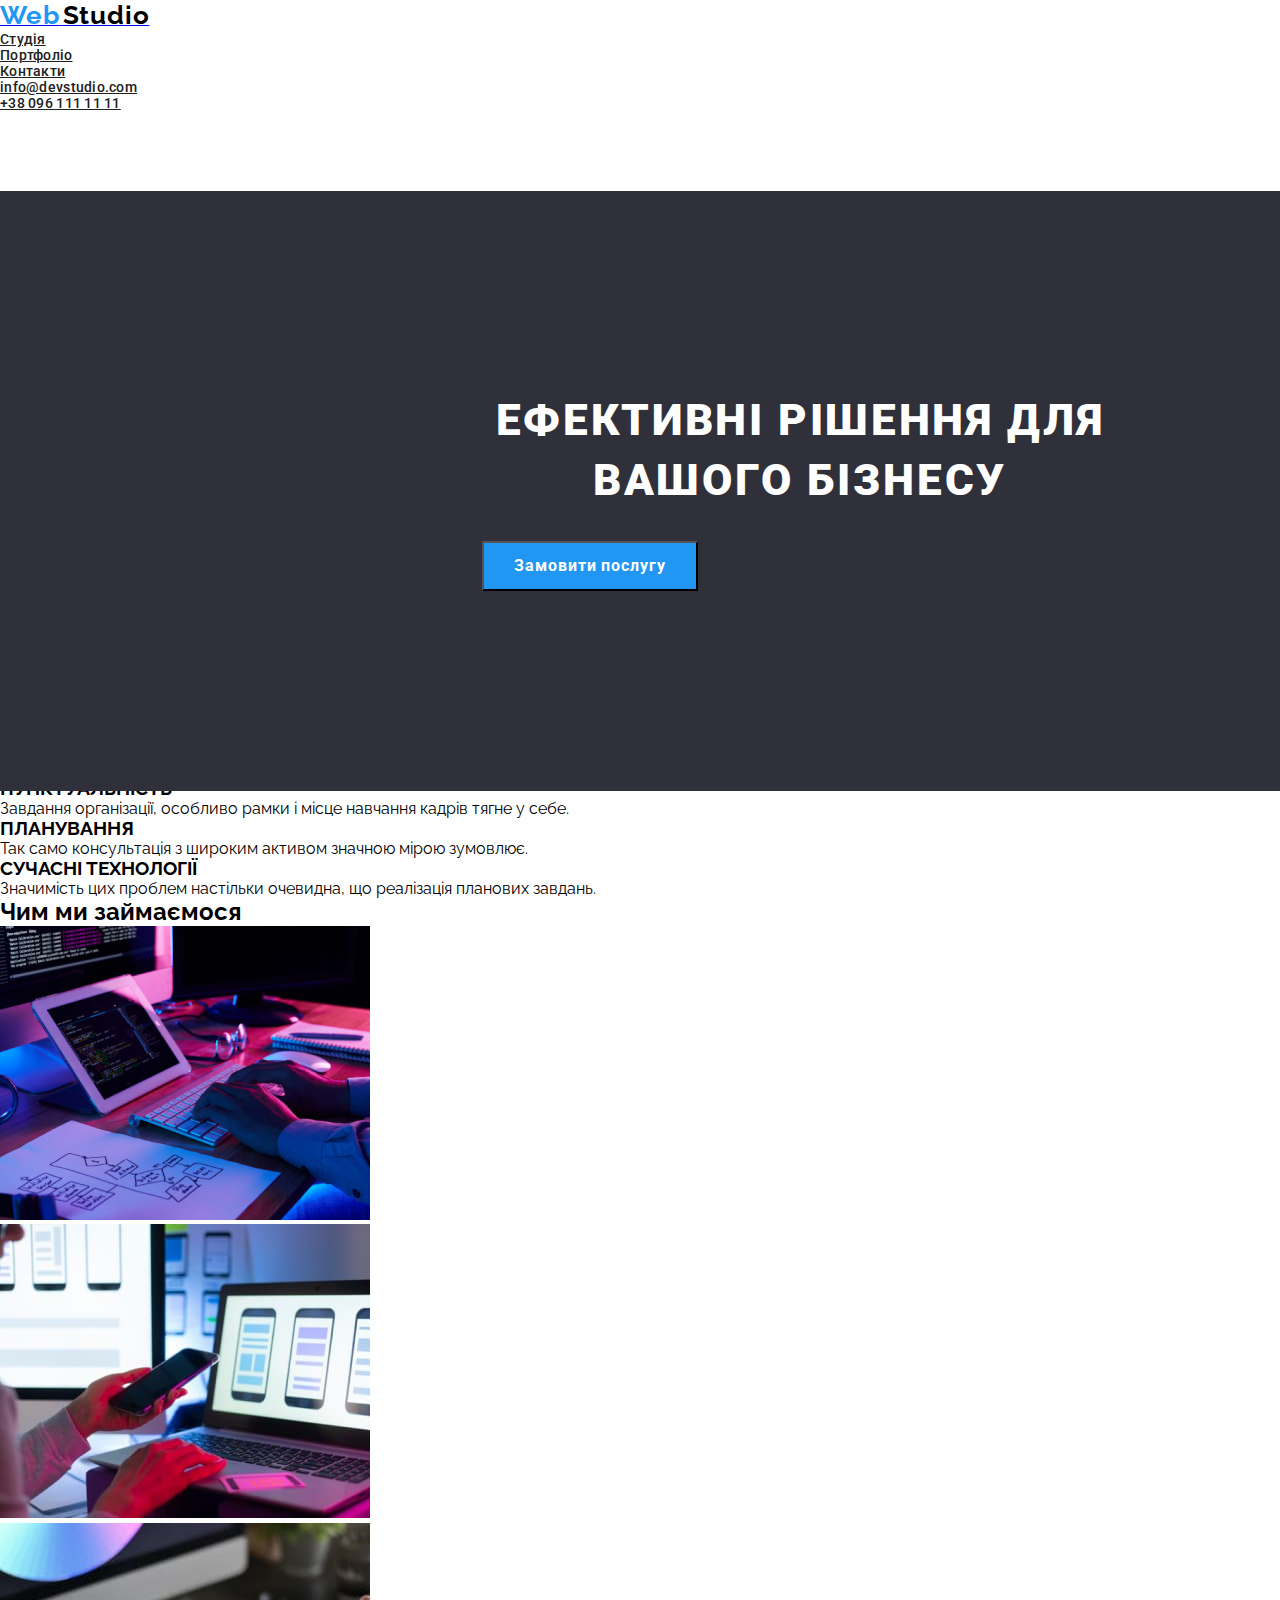
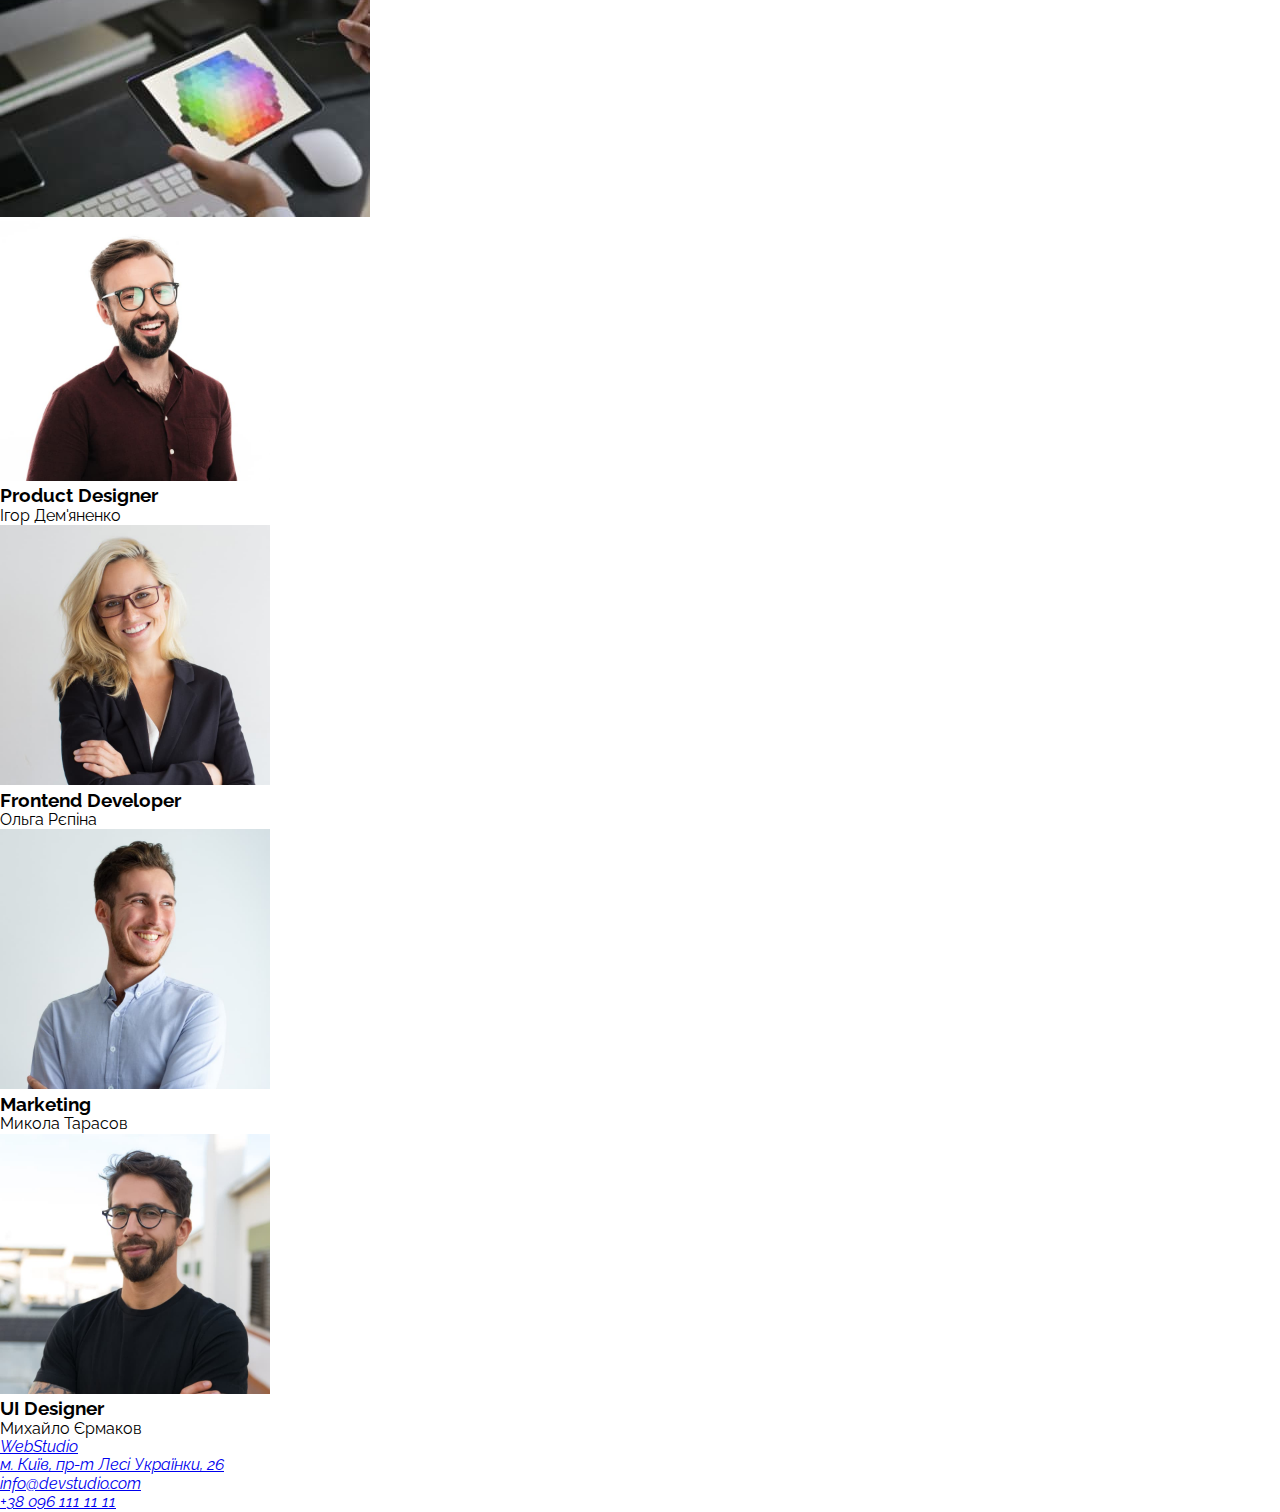
==== index.html @ ad31451d "Start" ====
<!DOCTYPE html>
<html lang="uk">
  <head>
    <meta charset="UTF-8" />
    <meta http-equiv="X-UA-Compatible" content="IE=ge" />
    <meta name="viewport" content="width=device-width, initial-scale=1.0" />
    <title>WebStudio</title>
    <link
      rel="stylesheet"
      href="https://cdnjs.cloudflare.com/ajax/libs/modern-normalize/1.1.0/modern-normalize.min.css"
    />
    <link rel="preconnect" href="https://fonts.googleapis.com" />
    <link rel="preconnect" href="https://fonts.gstatic.com" crossorigin />
    <link
      href="https://fonts.googleapis.com/css2?family=Raleway:wght@700&family=Roboto:wght@400;500;700;900&display=swap"
      rel="stylesheet"
    />
    <link rel="stylesheet" href="./css/styles.css" />
  </head>

  <body>
    <header>
      <p class="visually-hidden">Головна/p></p>
      <nav class="nav-links">
        <ul>
          <li>
            <a lang="en" class="logo" href="./index.html">
              <span class="logo-web">Web</span>
              <span class="logo-studio">Studio</span>
            </a>
          </li>
          <li><a href="./index.html" class="nav-links">Студія</a></li>
          <li><a href="./portfolio.html" class="nav-links">Портфоліо</a></li>
          <li><a href="#" class="nav-links">Контакти</a></li>
          <li>
            <a href="mailto:info@devstudio.com" class="nav-links">
              info@devstudio.com</a
            >
          </li>
          <li>
            <a href="tel:+380961111111" class="nav-links">+38 096 111 11 11</a>
          </li>
        </ul>
      </nav>
    </header>
    <main>
      <section class="section-main">
        <h1 class="hero-title">Ефективні рішення для вашого бізнесу</h1>
        <p>
          <button type="button" class="primery-button">Замовити послугу</button>
        </p>
      </section>
      <section class="section-advantages">
        <ul>
          <li>
            <h2 class=".visually-hidden">Наші переваги</h2>
            <h3>УВАГА ДО ДЕТАЛЕЙ</h3>
            <p>
              Ідейні міркування, і навіть початок повсякденної роботи з
              формування позиції.
            </p>
          </li>
          <li>
            <h3>ПУНКТУАЛЬНІСТЬ</h3>
            <p>
              Завдання організації, особливо рамки і місце навчання кадрів тягне
              у себе.
            </p>
          </li>
          <li>
            <h3>ПЛАНУВАННЯ</h3>
            <p>
              Так само консультація з широким активом значною мірою зумовлює.
            </p>
          </li>
          <li>
            <h3>СУЧАСНІ ТЕХНОЛОГІЇ</h3>
            <p>
              Значимість цих проблем настільки очевидна, що реалізація планових
              завдань.
            </p>
          </li>
        </ul>
      </section>
      <section>
        <h2>Чим ми займаємося</h2>
        <ul>
          <li>
            <img
              src="./images/img-1.jpg"
              alt="зображення робочого місця 1"
              width="370"
            />
          </li>
          <li>
            <img
              src="./images/img-2.jpg"
              alt="зображення робочого місця 2"
              width="370"
            />
          </li>
          <li>
            <img
              src="./images/img-3.jpg"
              alt="зображення робочого місця 3"
              width="370"
            />
          </li>
        </ul>
      </section>
      <section>
        <ul>
          <li>
            <img
              src="./images/team-1.jpg"
              alt="фото Ігор Дем'яненко, Product Designer"
              width="270"
            />
            <h3>Product Designer</h3>
            <p>Ігор Дем'яненко</p>
          </li>
          <li>
            <img
              src="./images/team-2.jpg"
              alt="фото Ольга Рєпіна, Frontend Developer"
              width="270"
            />
            <h3>Frontend Developer</h3>
            <p>Ольга Рєпіна</p>
          </li>
          <li>
            <img
              src="./images/team-3.jpg"
              alt="фото Микола Тарасов, Marketing"
              width="270"
            />
            <h3>Marketing</h3>
            <p>Микола Тарасов</p>
          </li>
          <li>
            <img
              src="./images/team-4.jpg"
              alt="фото Михайло Єрмаков, UI Designer"
              width="270"
            />
            <h3>UI Designer</h3>
            <p>Михайло Єрмаков</p>
          </li>
        </ul>
      </section>
    </main>
    <footer>
      <address>
        <p>
          <a lang="en" class="logo" href="./index.html"
            ><span class="logo-accent">Web</span
            ><span class="logo-accent-second">Studio</span>
          </a>
        </p>
        <ul>
          <li>
            <a
              href="https://goo.gl/maps/CPtrU1FHBa2aNyZL9"
              target="_blank"
              rel="noopener noreferrer nofollow"
              >м. Київ, пр-т Лесі Українки, 26</a
            >
          </li>
          <li><a href="mailto:info@devstudio.com">info@devstudio.com</a></li>
          <li><a href="tel:+380961111111">+38 096 111 11 11</a></li>
        </ul>
      </address>
    </footer>
  </body>
</html>
---- css/styles.css ----
:root {
    --color-primery: #4f4f4f;
    --color-backgroun: #f5f5f5;
    --color-primary-white: #ffffff;
    --color-section-background: #2f303a;
}
* {
    margin: 0;
    padding: 0;
    box-sizing: border-box;
}

body {
    color: var(--color-primery)
    background-color: #f5f5f5;
    font-family: 'Roboto', sans-serif;
    font-family: 'Raleway', sans-serif;
    
}

.visually-hidden {
    position: absolute;
    white-space: nowrap;
    width: 1px;
    height: 1px;
    overflow: hidden;
    border: 0;
    padding: 0;
    clip: rect(0 0 0 0);
    clip-path: inset(50%);
    margin: -1px;
}

.nav-links {
    font-family: 'Roboto';
    font-style: normal;
    font-weight: 500;
    font-size: 14px;
    line-height: 1.1428;
    letter-spacing: 0.02em;
    color: #212121;
}

.nav-links:hover {
    color: #2196F3;
}

.logo-web {
    font-family: 'Raleway';
    font-style: normal;
    font-weight: 700;
    font-size: 26px;
    line-height: 1.19;   
    letter-spacing: 0.03em; 
    color: #2196F3;
}

.logo-studio {
    font-family: 'Raleway';
    font-style: normal;
    font-weight: 700;
    font-size: 26px;
    line-height: 1.1923;
    letter-spacing: 0.03em;
    color: #000000;
}

.hero-title {
    display: flexbox;
    Width: 696px;
    Height: 120px;
    Top: 280px;
    Left: 452px;
    font-family: 'Roboto';
    font-style: normal;
    font-weight: 900;
    font-size: 44px;
    line-height: 1.36;
    text-align: center;
    letter-spacing: 0.06em;
    text-transform: uppercase;
    color: var(--color-primary-white);
}

.section-main {
    
    position: relative;
    width: 1600px;
    height: 600px;
    left: 0px;
    top: 80px;
    padding: 200px 452px 280px;
    line-height: 1.36;
    background: #2F303A;
}

.primery-button {
    font-family: 'Roboto';
    font-style: normal;
    color: var(--color-primary-white);
    Width: 216px;
    Height: 50px;
    Top: 430px;
    margin: 30px;
    font-weight: 700;
    font-size: 16px;
    line-height: 1.875;
    cursor: pointer;
    align-items: normal;
    text-align: center;
    letter-spacing: 0.06em;
    background-color: #2196f3;
}
.primery-button:hover {
    color: #f5f5f5;
    background-color: var(--color-primary-white);
    border: 2px solid red;
}
primery-button:focus {
    color: #f5f5f5;
    background-color: var(--color-primary-white);
    border: 2px solid red;


.section-advantages {
    /*position: relative;
    width: 1600px;
    height: 246px;
    background-color: var(--color-primary-white);*/

}

/*.hero-button {
    background-color: var(--accent-color);
    color: var(--primary-white-color);

    font-style: inherit;
    font-weight: 700;
    font-size: 16px;
    line-height: 30px;

    cursor: pointer;*/
}
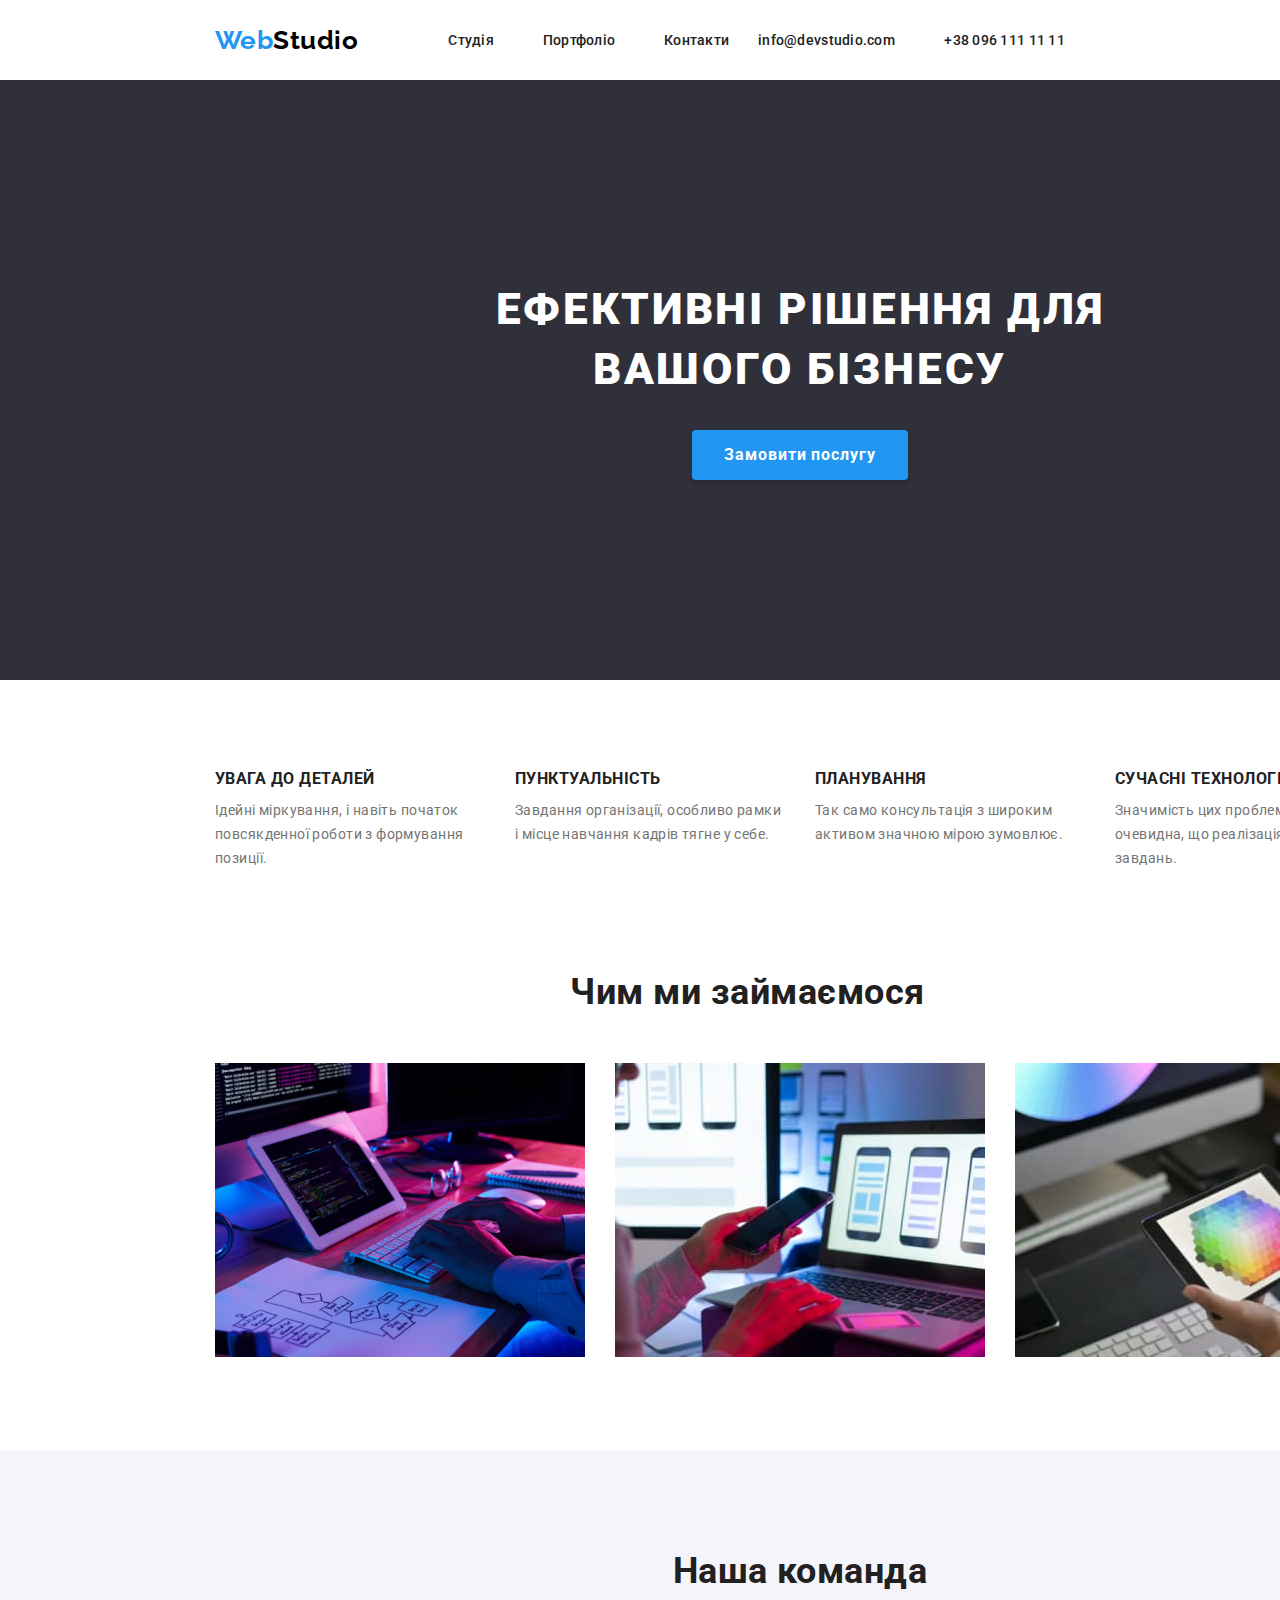
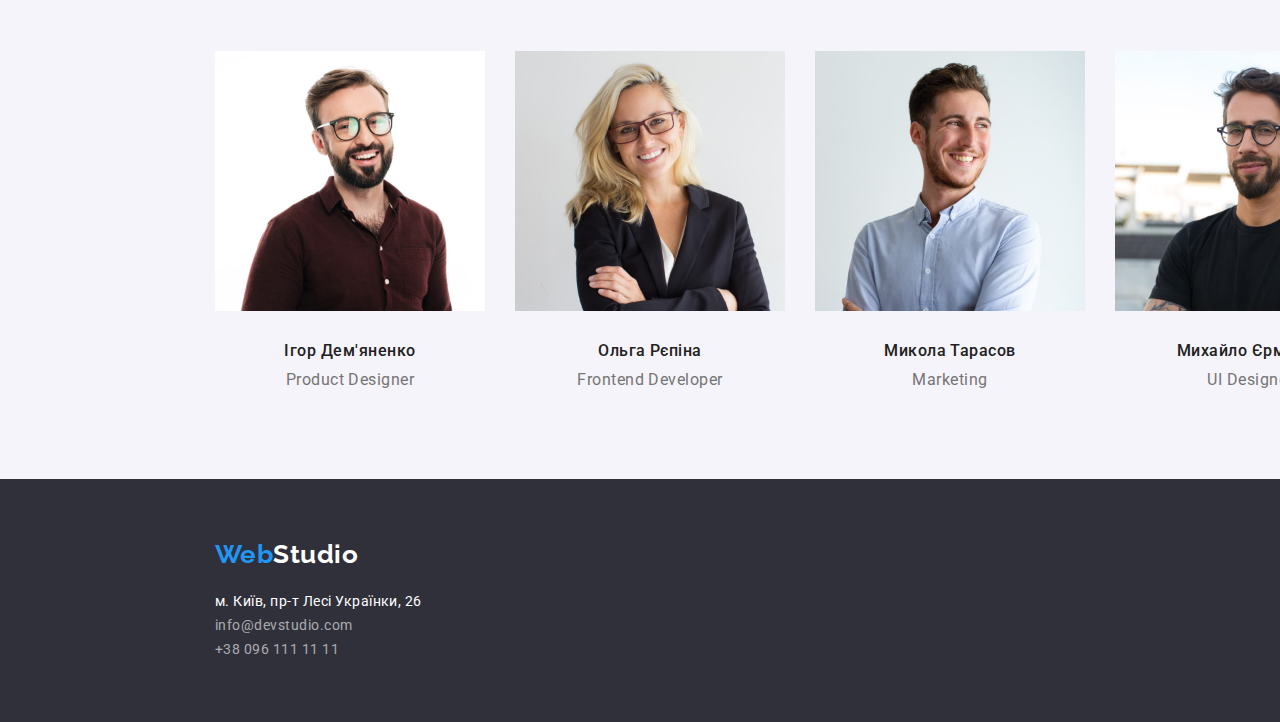
==== commit 90e610d8: "HW320Oct22" ====
--- a/index.html
+++ b/index.html
@@ -4,7 +4,7 @@
     <meta charset="UTF-8" />
     <meta http-equiv="X-UA-Compatible" content="IE=ge" />
     <meta name="viewport" content="width=device-width, initial-scale=1.0" />
-    <title>WebStudio</title>
+    <title>WebStudio-HW3</title>
     <link
       rel="stylesheet"
       href="https://cdnjs.cloudflare.com/ajax/libs/modern-normalize/1.1.0/modern-normalize.min.css"
@@ -19,72 +19,71 @@
   </head>
 
   <body>
-    <header>
+    <header class="header-container">
       <p class="visually-hidden">Головна/p></p>
-      <nav class="nav-links">
-        <ul>
-          <li>
-            <a lang="en" class="logo" href="./index.html">
-              <span class="logo-web">Web</span>
-              <span class="logo-studio">Studio</span>
-            </a>
-          </li>
-          <li><a href="./index.html" class="nav-links">Студія</a></li>
-          <li><a href="./portfolio.html" class="nav-links">Портфоліо</a></li>
-          <li><a href="#" class="nav-links">Контакти</a></li>
-          <li>
-            <a href="mailto:info@devstudio.com" class="nav-links">
-              info@devstudio.com</a
-            >
-          </li>
-          <li>
-            <a href="tel:+380961111111" class="nav-links">+38 096 111 11 11</a>
-          </li>
+      <nav class="nav">
+        <a lang="en" class="logo" href="./index.html"
+          >Web<span class="logo-studio">Studio</span></a
+        >
+        <ul class="nav-item-element">
+          <li><a  class="nav-item" href="./index.html">Студія</a></li>
+          <li><a class="nav-item" href="./portfolio.html">Портфоліо</a></li>
+          <li><a class="nav-item" href="#">Контакти</a></li>
         </ul>
       </nav>
+      <ul class="nav-item-second">
+        <li>
+          <a class="nav-item" href="mailto:info@devstudio.com">
+            info@devstudio.com</a
+          >
+        </li>
+        <li>
+          <a class="nav-item" href="tel:+380961111111">+38 096 111 11 11</a>
+        </li>
+      </ul>
     </header>
     <main>
-      <section class="section-main">
+      <section class="section-hero">
         <h1 class="hero-title">Ефективні рішення для вашого бізнесу</h1>
         <p>
           <button type="button" class="primery-button">Замовити послугу</button>
         </p>
       </section>
       <section class="section-advantages">
-        <ul>
-          <li>
-            <h2 class=".visually-hidden">Наші переваги</h2>
-            <h3>УВАГА ДО ДЕТАЛЕЙ</h3>
-            <p>
+        <h2 class="visually-hidden">Наші переваги</h2>
+        <ul class="advantages-list">
+          <li class="advantages-titles">
+            <h3 class="advantages-titles">Увага до деталей</h3>
+            <p class="advantages-text">
               Ідейні міркування, і навіть початок повсякденної роботи з
               формування позиції.
             </p>
           </li>
-          <li>
-            <h3>ПУНКТУАЛЬНІСТЬ</h3>
-            <p>
+          <li class="advantages-titles">
+            <h3 class="advantages-titles">Пунктуальність</h3>
+            <p class="advantages-text">
               Завдання організації, особливо рамки і місце навчання кадрів тягне
               у себе.
             </p>
           </li>
-          <li>
-            <h3>ПЛАНУВАННЯ</h3>
-            <p>
+          <li class="advantages-titles">
+            <h3 class="advantages-titles">Планування</h3>
+            <p class="advantages-text">
               Так само консультація з широким активом значною мірою зумовлює.
             </p>
           </li>
-          <li>
-            <h3>СУЧАСНІ ТЕХНОЛОГІЇ</h3>
-            <p>
+          <li class="advantages-titles">
+            <h3 class="advantages-titles">Сучасні технології</h3>
+            <p class="advantages-text">
               Значимість цих проблем настільки очевидна, що реалізація планових
               завдань.
             </p>
           </li>
         </ul>
       </section>
-      <section>
-        <h2>Чим ми займаємося</h2>
-        <ul>
+      <section class="our-tasks">
+        <h2 class="tasks-title">Чим ми займаємося</h2>
+        <ul class="task-images">
           <li>
             <img
               src="./images/img-1.jpg"
@@ -108,68 +107,74 @@
           </li>
         </ul>
       </section>
-      <section>
-        <ul>
-          <li>
+      <section class="team">
+        <h2 class="our-team">Наша команда</h2>
+        <ul class="team-list">
+          <li class="team-item">
             <img
               src="./images/team-1.jpg"
               alt="фото Ігор Дем'яненко, Product Designer"
               width="270"
             />
-            <h3>Product Designer</h3>
-            <p>Ігор Дем'яненко</p>
+            <h3 class="team-member">Ігор Дем'яненко</h3>
+            <h2 class="team-position">Product Designer</h2>
           </li>
-          <li>
+          <li class="team-item">
             <img
               src="./images/team-2.jpg"
               alt="фото Ольга Рєпіна, Frontend Developer"
               width="270"
             />
-            <h3>Frontend Developer</h3>
-            <p>Ольга Рєпіна</p>
+            <h3 class="team-member">Ольга Рєпіна</h3>
+            <h2 class="team-position">Frontend Developer</h2>
           </li>
-          <li>
+          <li class="team-item">
             <img
               src="./images/team-3.jpg"
               alt="фото Микола Тарасов, Marketing"
               width="270"
             />
-            <h3>Marketing</h3>
-            <p>Микола Тарасов</p>
+            <h3 class="team-member">Микола Тарасов</h3>
+            <h2 class="team-position">Marketing</h2>
           </li>
-          <li>
+          <li class="team-item">
             <img
               src="./images/team-4.jpg"
               alt="фото Михайло Єрмаков, UI Designer"
               width="270"
             />
-            <h3>UI Designer</h3>
-            <p>Михайло Єрмаков</p>
+            <h3 class="team-member">Михайло Єрмаков</h3>
+            <h2 class="team-position">UI Designer</h3>
           </li>
         </ul>
       </section>
     </main>
-    <footer>
-      <address>
-        <p>
-          <a lang="en" class="logo" href="./index.html"
-            ><span class="logo-accent">Web</span
-            ><span class="logo-accent-second">Studio</span>
-          </a>
-        </p>
-        <ul>
-          <li>
-            <a
+    <footer class="footer">
+      <div class="section-footer">
+          <a class="logo" lang="en" href="./index.html"
+            >Web<span class="logo-studio-footer">Studio</span></a
+          >
+        <address class="address">
+          <ul>
+            <li>
+              <a
+              class="mail-address"
               href="https://goo.gl/maps/CPtrU1FHBa2aNyZL9"
               target="_blank"
               rel="noopener noreferrer nofollow"
-              >м. Київ, пр-т Лесі Українки, 26</a
-            >
-          </li>
-          <li><a href="mailto:info@devstudio.com">info@devstudio.com</a></li>
-          <li><a href="tel:+380961111111">+38 096 111 11 11</a></li>
-        </ul>
-      </address>
+              >м. Київ, пр-т Лесі Українки, 26</a>
+            </li>
+           <li>
+              <a class="address-email" href="mailto:info@devstudio.com"
+              >info@devstudio.com</a>
+            </li>
+            <li>
+              <a class="address-email" href="tel:+380961111111"
+              >+38 096 111 11 11</a>
+            </li>
+          </ul>
+        </address>
+      </div>
     </footer>
   </body>
 </html>
--- a/css/styles.css
+++ b/css/styles.css
@@ -1,143 +1,410 @@
 :root {
-    --color-primery: #4f4f4f;
-    --color-backgroun: #f5f5f5;
-    --color-primary-white: #ffffff;
-    --color-section-background: #2f303a;
+  --color-primary: #4f4f4f;
+  --color-background: #f5f5f5;
+  --color-primary-white: #ffffff;
+  --color-primary-black: #000;
+  --color-section-background: #2f303a;
+  --color-blue: #2196f3;
+  --color-secondary-button: #212121;
+  --color-advantages-text: #757575;
+  --color-secondary-background: #f5f4fa;
 }
 * {
-    margin: 0;
-    padding: 0;
-    box-sizing: border-box;
+  margin: 0px;
+  padding: 0px;
+  box-sizing: border-box;
 }
 
 body {
-    color: var(--color-primery)
-    background-color: #f5f5f5;
-    font-family: 'Roboto', sans-serif;
-    font-family: 'Raleway', sans-serif;
-    
+  font-family: 'Roboto', sans-serif;
+  color: var(--color-primary);
+  letter-spacing: 0.03em;
+}
+
+a {
+  text-decoration: none;
+  color: inherit;
+}
+
+ul {
+  list-style: none;
+}
+
+button {
+  cursor: pointer;
+  font-family: inherit;
+}
+
+/*header*/
+
+.header-container {
+  display: flex;
+  justify-content: space-between;
+  align-items: center;
+  max-width: 1600px;
+  height: 80px;
+  padding: 32px 0px;
 }
 
 .visually-hidden {
-    position: absolute;
-    white-space: nowrap;
-    width: 1px;
-    height: 1px;
-    overflow: hidden;
-    border: 0;
-    padding: 0;
-    clip: rect(0 0 0 0);
-    clip-path: inset(50%);
-    margin: -1px;
-}
-
-.nav-links {
-    font-family: 'Roboto';
-    font-style: normal;
-    font-weight: 500;
-    font-size: 14px;
-    line-height: 1.1428;
-    letter-spacing: 0.02em;
-    color: #212121;
-}
-
-.nav-links:hover {
-    color: #2196F3;
-}
-
-.logo-web {
-    font-family: 'Raleway';
-    font-style: normal;
-    font-weight: 700;
-    font-size: 26px;
-    line-height: 1.19;   
-    letter-spacing: 0.03em; 
-    color: #2196F3;
+  position: absolute;
+  white-space: nowrap;
+  width: 1px;
+  height: 1px;
+  overflow: hidden;
+  border: 0;
+  padding: 0;
+  clip: rect(0 0 0 0);
+  clip-path: inset(50%);
+  margin: -1px;
+}
+
+.nav {
+  display: flex;
+  justify-content: center;
+  align-items: center;
+  margin-left: 215px;
+}
+
+.nav-item {
+  display: flexbox;
+  justify-content: center;
+  font-weight: 500;
+  font-size: 14px;
+  text-decoration: none;
+  line-height: 1.1428;
+  letter-spacing: 0.02em;
+  color: var(--color-secondary-button);
+  cursor: pointer;
+}
+
+.nav-item:hover,
+.nav-item:focus {
+  color: var(--color-blue);
+}
+
+.nav-item-element {
+  display: flex;
+  width: 281px;
+  justify-content: space-between;
+  align-items: center;
+  padding: 24px 0px;
+  margin-left: 90px;
+}
+
+.nav-item-second {
+  display: flex;
+  width: 307px;
+  justify-content: space-between;
+  align-items: center;
+  padding: 32px 0px;
+  margin-right: 215px;
+}
+
+.logo {
+  font-family: 'Raleway', sans-serif;
+  font-weight: 700;
+  font-size: 26px;
+  line-height: 1.1923;
+  color: var(--color-blue);
+  text-decoration: none;
 }
 
 .logo-studio {
-    font-family: 'Raleway';
-    font-style: normal;
-    font-weight: 700;
-    font-size: 26px;
-    line-height: 1.1923;
-    letter-spacing: 0.03em;
-    color: #000000;
+  color: var(--color-primary-black);
+}
+
+/*main*/
+
+.section-hero {
+  display: flex;
+  justify-content: center;
+  align-items: center;
+  width: 1600px;
+  height: 600px;
+  flex-direction: column;
+  margin-bottom: 90px;
+  line-height: 1.36;
+  background-color: var(--color-section-background);
 }
 
 .hero-title {
-    display: flexbox;
-    Width: 696px;
-    Height: 120px;
-    Top: 280px;
-    Left: 452px;
-    font-family: 'Roboto';
-    font-style: normal;
-    font-weight: 900;
-    font-size: 44px;
-    line-height: 1.36;
-    text-align: center;
-    letter-spacing: 0.06em;
-    text-transform: uppercase;
-    color: var(--color-primary-white);
-}
-
-.section-main {
-    
-    position: relative;
-    width: 1600px;
-    height: 600px;
-    left: 0px;
-    top: 80px;
-    padding: 200px 452px 280px;
-    line-height: 1.36;
-    background: #2F303A;
+  width: 696px;
+  margin-bottom: 30px;
+  font-weight: 900;
+  font-size: 44px;
+  line-height: 1.36;
+  text-align: center;
+  letter-spacing: 0.06em;
+  text-transform: uppercase;
+  color: var(--color-primary-white);
 }
 
 .primery-button {
-    font-family: 'Roboto';
-    font-style: normal;
-    color: var(--color-primary-white);
-    Width: 216px;
-    Height: 50px;
-    Top: 430px;
-    margin: 30px;
-    font-weight: 700;
-    font-size: 16px;
-    line-height: 1.875;
-    cursor: pointer;
-    align-items: normal;
-    text-align: center;
-    letter-spacing: 0.06em;
-    background-color: #2196f3;
-}
-.primery-button:hover {
-    color: #f5f5f5;
-    background-color: var(--color-primary-white);
-    border: 2px solid red;
-}
-primery-button:focus {
-    color: #f5f5f5;
-    background-color: var(--color-primary-white);
-    border: 2px solid red;
-
+  padding: 10px 32px;
+  font-weight: 700;
+  font-size: 16px;
+  line-height: 1.875;
+  align-items: normal;
+  text-align: center;
+  letter-spacing: 0.06em;
+  color: var(--color-primary-white);
+  background-color: var(--color-blue);
+  border: none;
+  box-shadow: 0px 4px 4px rgba(0, 0, 0, 0.15);
+  border-radius: 4px;
+}
+.primery-button:hover,
+.primery-button:focus {
+  color: var(--color-primary-white);
+  background-color: #188ce8;
+}
 
 .section-advantages {
-    /*position: relative;
-    width: 1600px;
-    height: 246px;
-    background-color: var(--color-primary-white);*/
-
-}
-
-/*.hero-button {
-    background-color: var(--accent-color);
-    color: var(--primary-white-color);
-
-    font-style: inherit;
-    font-weight: 700;
-    font-size: 16px;
-    line-height: 30px;
-
-    cursor: pointer;*/
-}+  display: flex;
+  width: 1170px;
+  justify-content: center;
+  align-items: center;
+  flex-direction: row;
+  margin-left: 215px;
+  margin-bottom: 90px;
+}
+
+.advantages-list {
+  display: flex;
+  justify-content: center;
+  width: 270px;
+  text-align: left;
+  font-weight: 700;
+  font-size: 14px;
+  line-height: 1.1428;
+  text-transform: uppercase;
+  color: var(--color-secondary-button);
+  gap: 30px;
+  margin-left: 0px;
+}
+
+.advantages-titles {
+  width: 270px;
+  margin-bottom: 10px;
+}
+
+.advantages-text {
+  text-align: left;
+  font-style: normal;
+  font-weight: 400;
+  font-size: 14px;
+  text-transform: none;
+  line-height: 1.71;
+  letter-spacing: 0.03em;
+  color: var(--color-advantages-text);
+}
+/*section "our-tasks"*/
+
+.our-tasks {
+  display: flex;
+  flex-direction: column;
+  max-width: 1170px;
+  justify-content: center;
+  margin-left: 215px;
+  margin-bottom: 90px;
+}
+.tasks-title {
+  font-weight: 700;
+  font-size: 36px;
+  line-height: 1.17;
+  text-align: center;
+  color: var(--color-secondary-button);
+  margin-bottom: 50px;
+}
+
+.task-images {
+  display: flex;
+  justify-items: center;
+  align-items: stretch;
+  gap: 30px;
+}
+
+/*section "out-team*/
+
+.team {
+  display: flex;
+  flex-direction: column;
+  justify-items: center;
+  align-items: center;
+  width: 1600px;
+  background-color: var(--color-secondary-background);
+}
+
+.our-team {
+  display: flex;
+  justify-content: center;
+  align-items: center;
+  width: 1600px;
+  font-weight: 700;
+  font-size: 36px;
+  line-height: 1.67;
+  color: var(--color-secondary-button);
+  padding: 90px 0px 50px;
+}
+
+.team-list {
+  display: flex;
+  gap: 30px;
+}
+
+.team-item {
+  display: flex;
+  flex-direction: column;
+  margin-bottom: 90px;
+}
+
+.team-position {
+  font-style: normal;
+  font-weight: 400;
+  font-size: 16px;
+  line-height: 1.1875;
+  text-align: center;
+  color: var(--color-advantages-text);
+}
+
+.team-member {
+  font-weight: 500;
+  font-size: 16px;
+  line-height: 1.1875;
+  text-align: center;
+  color: var(--color-secondary-button);
+  margin-top: 30px;
+  margin-bottom: 10px;
+}
+
+/*footer*/
+
+.footer {
+  display: flex;
+  flex-direction: column;
+  background-color: var(--color-section-background);
+  width: 1600px;
+}
+
+.section-footer {
+  margin-top: 60px;
+  margin-left: 215px;
+  margin-bottom: 60px;
+}
+
+.address {
+  margin-top: 20px;
+}
+
+.logo-studio-footer {
+  color: #ffffff;
+}
+
+.mail-address {
+  font-size: 14px;
+  font-style: normal;
+  line-height: 1.7142;
+  color: #ffffff;
+  text-decoration: none;
+  padding-bottom: 9px;
+}
+.mail-address:hover {
+  color: var(--color-blue);
+}
+
+.mail-address:focus {
+  color: var(--color-blue);
+}
+
+.address-email {
+  font-size: 14px;
+  line-height: 1.7142;
+  font-style: normal;
+  color: rgba(255, 255, 255, 0.6);
+  text-decoration: none;
+  padding-bottom: 6px;
+}
+
+.address-email:hover {
+  color: var(--color-blue);
+}
+
+.address-email:focus {
+  color: var(--color-blue);
+}
+
+/*Portfolio*/
+
+.main {
+  display: flex;
+  flex-direction: column;
+  justify-items: center;
+  align-items: center;
+  width: 1170px;
+  margin-top: 90px;
+  margin-left: 215px;
+}
+
+.buttons-row {
+  display: flex;
+  justify-items: center;
+  justify-content: space-between;
+  align-items: center;
+  width: 575px;
+  height: 38px;
+  gap: 8px;
+}
+
+.secondary-button {
+  color: var(--color-secondary-button);
+  background-color: var(--color-secondary-background);
+  font-weight: 500;
+  font-size: 16px;
+  line-height: 1.625;
+  align-items: normal;
+  text-align: center;
+  letter-spacing: 0.03em;
+  border: #000000;
+  border-radius: 4px;
+  cursor: pointer;
+  padding: 0px 22px;
+}
+.secondary-button:hover {
+  color: var(--color-primary-white);
+  background-color: var(--color-blue);
+}
+
+.portfolio {
+  display: flex;
+  flex-wrap: wrap;
+  width: 1170px;
+  gap: 30px;
+}
+
+.port-item {
+  display: flex;
+  flex-direction: column;
+  width: 370px;
+  height: 404px;
+}
+
+.portfolio-title {
+  font-weight: 400;
+  font-style: normal;
+  font-size: 16px;
+  line-height: 1.875;
+  color: var(--color-advantages-text);
+  margin-left: 24px;
+}
+
+.portfolio-text {
+  font-weight: 700;
+  font-size: 18px;
+  line-height: 36px;
+  letter-spacing: 0.06em;
+  color: var(--color-secondary-button);
+  margin-top: 20px;
+  margin-bottom: 4px;
+  margin-left: 24px;
+}
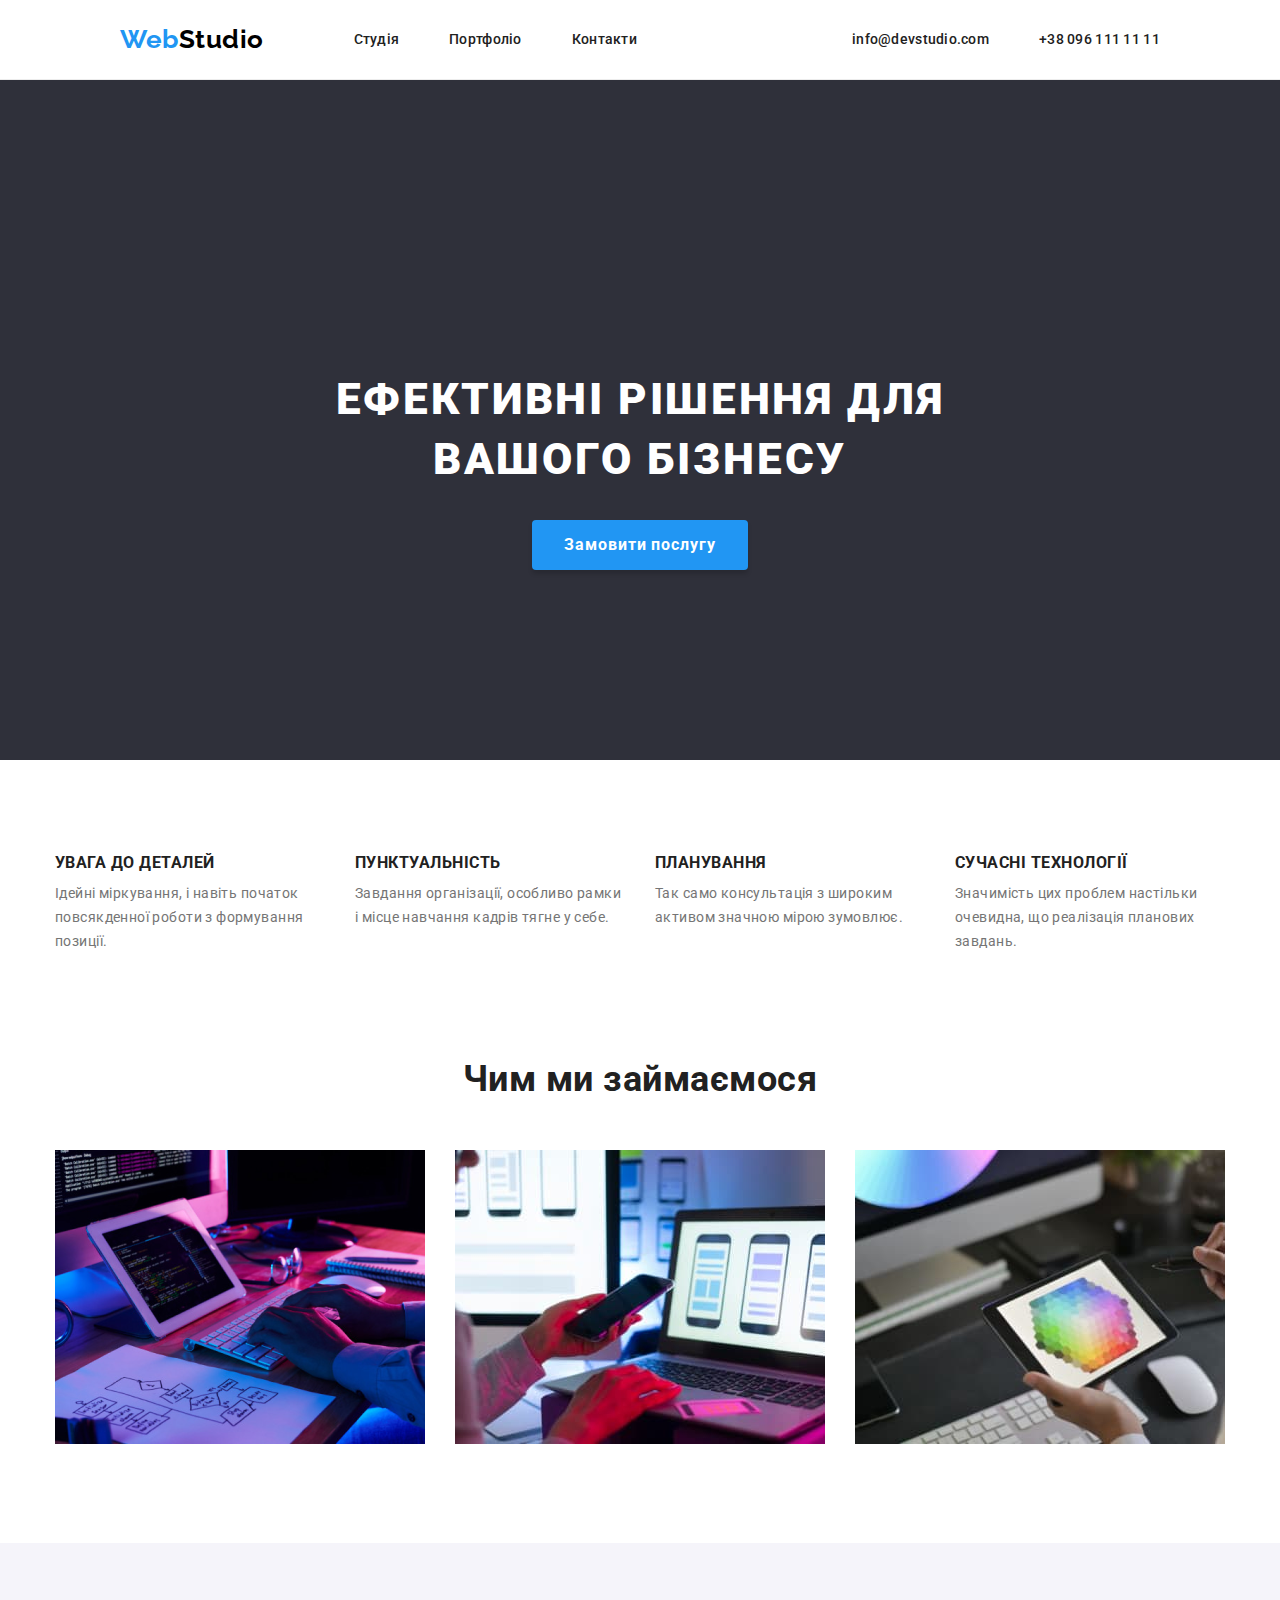
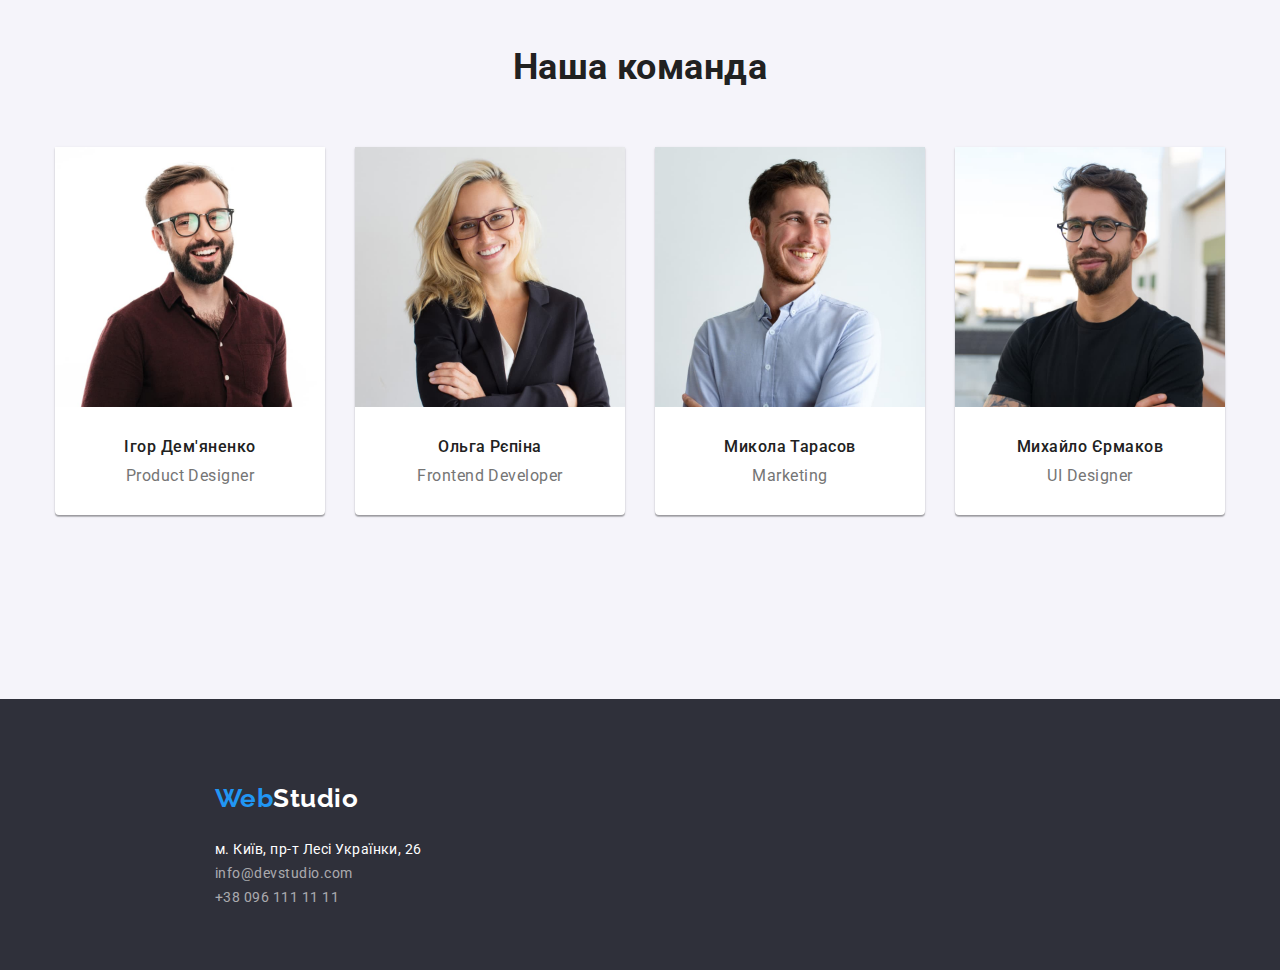
==== commit 34b191ff: "HW31" ====
--- a/index.html
+++ b/index.html
@@ -19,158 +19,173 @@
   </head>
 
   <body>
-    <header class="header-container">
-      <p class="visually-hidden">Головна/p></p>
-      <nav class="nav">
-        <a lang="en" class="logo" href="./index.html"
-          >Web<span class="logo-studio">Studio</span></a
-        >
-        <ul class="nav-item-element">
-          <li><a  class="nav-item" href="./index.html">Студія</a></li>
-          <li><a class="nav-item" href="./portfolio.html">Портфоліо</a></li>
-          <li><a class="nav-item" href="#">Контакти</a></li>
+    <header class="header">
+      <div class="container">
+        <nav class="nav">
+          <a lang="en" class="logo" href="./index.html"
+            >Web<span class="logo-studio">Studio</span></a
+          >
+          <ul class="nav-item-elements">
+            <li>
+              <a class="nav-item" href="./index.html">Студія</a>
+            </li>
+            <li><a class="nav-item" href="./portfolio.html">Портфоліо</a></li>
+            <li><a class="nav-item" href="#">Контакти</a></li>
+          </ul>
+        </nav>
+        <ul class="nav-item-second">
+          <li>
+            <a class="nav-item" href="mailto:info@devstudio.com">
+              info@devstudio.com</a
+            >
+          </li>
+          <li>
+            <a class="nav-item" href="tel:+380961111111">+38 096 111 11 11</a>
+          </li>
         </ul>
-      </nav>
-      <ul class="nav-item-second">
-        <li>
-          <a class="nav-item" href="mailto:info@devstudio.com">
-            info@devstudio.com</a
-          >
-        </li>
-        <li>
-          <a class="nav-item" href="tel:+380961111111">+38 096 111 11 11</a>
-        </li>
-      </ul>
+      </div>
     </header>
     <main>
       <section class="section-hero">
-        <h1 class="hero-title">Ефективні рішення для вашого бізнесу</h1>
-        <p>
-          <button type="button" class="primery-button">Замовити послугу</button>
-        </p>
+        <div class="container">
+          <h1 class="hero-title">Ефективні рішення для вашого бізнесу</h1>
+          <p>
+            <button type="button" class="primery-button">
+              Замовити послугу
+            </button>
+          </p>
+        </div>
+      </section>
+      <section class="our-tasks">
+        <div class="container">
+          <ul class="advantages-list">
+            <li class="advantages-titles">
+              <h3 class="advantages-titles">Увага до деталей</h3>
+              <p class="advantages-text">
+                Ідейні міркування, і навіть початок повсякденної роботи з
+                формування позиції.
+              </p>
+            </li>
+            <li class="advantages-titles">
+              <h3 class="advantages-titles">Пунктуальність</h3>
+              <p class="advantages-text">
+                Завдання організації, особливо рамки і місце навчання кадрів
+                тягне у себе.
+              </p>
+            </li>
+            <li class="advantages-titles">
+              <h3 class="advantages-titles">Планування</h3>
+              <p class="advantages-text">
+                Так само консультація з широким активом значною мірою зумовлює.
+              </p>
+            </li>
+            <li class="advantages-titles">
+              <h3 class="advantages-titles">Сучасні технології</h3>
+              <p class="advantages-text">
+                Значимість цих проблем настільки очевидна, що реалізація
+                планових завдань.
+              </p>
+            </li>
+          </ul>
+        </div>
       </section>
       <section class="section-advantages">
-        <h2 class="visually-hidden">Наші переваги</h2>
-        <ul class="advantages-list">
-          <li class="advantages-titles">
-            <h3 class="advantages-titles">Увага до деталей</h3>
-            <p class="advantages-text">
-              Ідейні міркування, і навіть початок повсякденної роботи з
-              формування позиції.
-            </p>
-          </li>
-          <li class="advantages-titles">
-            <h3 class="advantages-titles">Пунктуальність</h3>
-            <p class="advantages-text">
-              Завдання організації, особливо рамки і місце навчання кадрів тягне
-              у себе.
-            </p>
-          </li>
-          <li class="advantages-titles">
-            <h3 class="advantages-titles">Планування</h3>
-            <p class="advantages-text">
-              Так само консультація з широким активом значною мірою зумовлює.
-            </p>
-          </li>
-          <li class="advantages-titles">
-            <h3 class="advantages-titles">Сучасні технології</h3>
-            <p class="advantages-text">
-              Значимість цих проблем настільки очевидна, що реалізація планових
-              завдань.
-            </p>
-          </li>
-        </ul>
-      </section>
-      <section class="our-tasks">
-        <h2 class="tasks-title">Чим ми займаємося</h2>
-        <ul class="task-images">
-          <li>
-            <img
-              src="./images/img-1.jpg"
-              alt="зображення робочого місця 1"
-              width="370"
-            />
-          </li>
-          <li>
-            <img
-              src="./images/img-2.jpg"
-              alt="зображення робочого місця 2"
-              width="370"
-            />
-          </li>
-          <li>
-            <img
-              src="./images/img-3.jpg"
-              alt="зображення робочого місця 3"
-              width="370"
-            />
-          </li>
-        </ul>
+        <div class="container">
+          <h2 class="tasks-title">Чим ми займаємося</h2>
+          <ul class="task-images">
+            <li>
+              <img
+                src="./images/img-1.jpg"
+                alt="зображення робочого місця 1"
+                width="370"
+              />
+            </li>
+            <li>
+              <img
+                src="./images/img-2.jpg"
+                alt="зображення робочого місця 2"
+                width="370"
+              />
+            </li>
+            <li>
+              <img
+                src="./images/img-3.jpg"
+                alt="зображення робочого місця 3"
+                width="370"
+              />
+            </li>
+          </ul>
+        </div>
       </section>
       <section class="team">
-        <h2 class="our-team">Наша команда</h2>
-        <ul class="team-list">
-          <li class="team-item">
-            <img
-              src="./images/team-1.jpg"
-              alt="фото Ігор Дем'яненко, Product Designer"
-              width="270"
-            />
-            <h3 class="team-member">Ігор Дем'яненко</h3>
-            <h2 class="team-position">Product Designer</h2>
-          </li>
-          <li class="team-item">
-            <img
-              src="./images/team-2.jpg"
-              alt="фото Ольга Рєпіна, Frontend Developer"
-              width="270"
-            />
-            <h3 class="team-member">Ольга Рєпіна</h3>
-            <h2 class="team-position">Frontend Developer</h2>
-          </li>
-          <li class="team-item">
-            <img
-              src="./images/team-3.jpg"
-              alt="фото Микола Тарасов, Marketing"
-              width="270"
-            />
-            <h3 class="team-member">Микола Тарасов</h3>
-            <h2 class="team-position">Marketing</h2>
-          </li>
-          <li class="team-item">
-            <img
-              src="./images/team-4.jpg"
-              alt="фото Михайло Єрмаков, UI Designer"
-              width="270"
-            />
-            <h3 class="team-member">Михайло Єрмаков</h3>
-            <h2 class="team-position">UI Designer</h3>
-          </li>
-        </ul>
+        <div class="container">
+          <h2 class="our-team">Наша команда</h2>
+          <ul class="team-list">
+            <li class="team-item">
+              <img
+                src="./images/team-1.jpg"
+                alt="фото Ігор Дем'яненко, Product Designer"
+                width="270"
+              />
+              <h3 class="team-member">Ігор Дем'яненко</h3>
+              <p class="team-position">Product Designer</p>
+            </li>
+            <li class="team-item">
+              <img
+                src="./images/team-2.jpg"
+                alt="фото Ольга Рєпіна, Frontend Developer"
+                width="270"
+              />
+              <h3 class="team-member">Ольга Рєпіна</h3>
+              <p class="team-position">Frontend Developer</p>
+            </li>
+            <li class="team-item">
+              <img
+                src="./images/team-3.jpg"
+                alt="фото Микола Тарасов, Marketing"
+                width="270"
+              />
+              <h3 class="team-member">Микола Тарасов</h3>
+              <p class="team-position">Marketing</p>
+            </li>
+            <li class="team-item">
+              <img
+                src="./images/team-4.jpg"
+                alt="фото Михайло Єрмаков, UI Designer"
+                width="270"
+              />
+              <h3 class="team-member">Михайло Єрмаков</h3>
+              <p class="team-position">UI Designer</p>
+            </li>
+          </ul>
+        </div>
       </section>
     </main>
     <footer class="footer">
       <div class="section-footer">
-          <a class="logo" lang="en" href="./index.html"
-            >Web<span class="logo-studio-footer">Studio</span></a
-          >
-        <address class="address">
+        <a class="logo" lang="en" href="./index.html"
+          >Web<span class="logo-studio-footer">Studio</span></a
+        >
+        <address>
           <ul>
             <li>
               <a
-              class="mail-address"
-              href="https://goo.gl/maps/CPtrU1FHBa2aNyZL9"
-              target="_blank"
-              rel="noopener noreferrer nofollow"
-              >м. Київ, пр-т Лесі Українки, 26</a>
+                class="mail-address"
+                href="https://goo.gl/maps/CPtrU1FHBa2aNyZL9"
+                target="_blank"
+                rel="noopener noreferrer nofollow"
+                >м. Київ, пр-т Лесі Українки, 26</a
+              >
             </li>
-           <li>
+            <li>
               <a class="address-email" href="mailto:info@devstudio.com"
-              >info@devstudio.com</a>
+                >info@devstudio.com</a
+              >
             </li>
             <li>
               <a class="address-email" href="tel:+380961111111"
-              >+38 096 111 11 11</a>
+                >+38 096 111 11 11</a
+              >
             </li>
           </ul>
         </address>
--- a/css/styles.css
+++ b/css/styles.css
@@ -21,11 +21,6 @@
   letter-spacing: 0.03em;
 }
 
-a {
-  text-decoration: none;
-  color: inherit;
-}
-
 ul {
   list-style: none;
 }
@@ -36,14 +31,21 @@
 }
 
 /*header*/
-
-.header-container {
-  display: flex;
-  justify-content: space-between;
-  align-items: center;
-  max-width: 1600px;
-  height: 80px;
-  padding: 32px 0px;
+.header {
+  display: flex;
+  justify-content: space-around;
+  align-items: center;
+  max-width: 100%;
+  border-bottom: 1px solid #ececec;
+}
+
+.container {
+  display: flex;
+  justify-content: center;
+  align-items: center;
+  width: 1200px;
+  flex-wrap: wrap;
+  padding: 0 15px;
 }
 
 .visually-hidden {
@@ -63,42 +65,38 @@
   display: flex;
   justify-content: center;
   align-items: center;
-  margin-left: 215px;
+  padding: 0 215px 0 0;
 }
 
 .nav-item {
-  display: flexbox;
-  justify-content: center;
   font-weight: 500;
   font-size: 14px;
   text-decoration: none;
   line-height: 1.1428;
   letter-spacing: 0.02em;
   color: var(--color-secondary-button);
-  cursor: pointer;
-}
-
+  gap: 50px;
+  padding: 32px 0;
+}
+
+.nav-item:current,
 .nav-item:hover,
 .nav-item:focus {
   color: var(--color-blue);
 }
 
-.nav-item-element {
-  display: flex;
-  width: 281px;
+.nav-item-elements {
+  display: flex;
   justify-content: space-between;
   align-items: center;
-  padding: 24px 0px;
+  gap: 50px;
   margin-left: 90px;
 }
 
 .nav-item-second {
   display: flex;
-  width: 307px;
-  justify-content: space-between;
-  align-items: center;
-  padding: 32px 0px;
-  margin-right: 215px;
+  align-items: center;
+  gap: 50px;
 }
 
 .logo {
@@ -108,6 +106,8 @@
   line-height: 1.1923;
   color: var(--color-blue);
   text-decoration: none;
+  display: block;
+  padding: 24px 0px;
 }
 
 .logo-studio {
@@ -120,17 +120,15 @@
   display: flex;
   justify-content: center;
   align-items: center;
-  width: 1600px;
-  height: 600px;
-  flex-direction: column;
-  margin-bottom: 90px;
+  max-width: 100%;
+  flex-direction: column;
+  padding: 196px 455px 190px;
   line-height: 1.36;
   background-color: var(--color-section-background);
 }
 
 .hero-title {
-  width: 696px;
-  margin-bottom: 30px;
+  padding: 94px 250px 30px;
   font-weight: 900;
   font-size: 44px;
   line-height: 1.36;
@@ -150,7 +148,7 @@
   letter-spacing: 0.06em;
   color: var(--color-primary-white);
   background-color: var(--color-blue);
-  border: none;
+  border: 0.5px;
   box-shadow: 0px 4px 4px rgba(0, 0, 0, 0.15);
   border-radius: 4px;
 }
@@ -160,14 +158,20 @@
   background-color: #188ce8;
 }
 
+.our-tasks {
+  max-width: 100%;
+  display: flex;
+  flex-direction: column;
+  justify-content: center;
+  align-items: center;
+  padding: 94px 0px;
+}
+
 .section-advantages {
   display: flex;
-  width: 1170px;
-  justify-content: center;
-  align-items: center;
-  flex-direction: row;
-  margin-left: 215px;
-  margin-bottom: 90px;
+  justify-content: center;
+  max-width: 100%;
+  padding-bottom: 94px;
 }
 
 .advantages-list {
@@ -201,14 +205,6 @@
 }
 /*section "our-tasks"*/
 
-.our-tasks {
-  display: flex;
-  flex-direction: column;
-  max-width: 1170px;
-  justify-content: center;
-  margin-left: 215px;
-  margin-bottom: 90px;
-}
 .tasks-title {
   font-weight: 700;
   font-size: 36px;
@@ -230,33 +226,37 @@
 .team {
   display: flex;
   flex-direction: column;
-  justify-items: center;
-  align-items: center;
-  width: 1600px;
+  align-items: center;
+  max-width: 100%;
   background-color: var(--color-secondary-background);
+  padding: 94px 0;
 }
 
 .our-team {
   display: flex;
   justify-content: center;
   align-items: center;
-  width: 1600px;
   font-weight: 700;
   font-size: 36px;
   line-height: 1.67;
-  color: var(--color-secondary-button);
-  padding: 90px 0px 50px;
+  margin-bottom: 50px;
+  color: var(--color-secondary-button);
 }
 
 .team-list {
   display: flex;
   gap: 30px;
+  padding-bottom: 90px;
 }
 
 .team-item {
   display: flex;
   flex-direction: column;
-  margin-bottom: 90px;
+  padding-bottom: 30px;
+  background-color: var(--color-primary-white);
+  box-shadow: 0px 1px 3px rgba(0, 0, 0, 0.12), 0px 1px 1px rgba(0, 0, 0, 0.14),
+    0px 2px 1px rgba(0, 0, 0, 0.2);
+  border-radius: 0px 0px 4px 4px;
 }
 
 .team-position {
@@ -274,8 +274,7 @@
   line-height: 1.1875;
   text-align: center;
   color: var(--color-secondary-button);
-  margin-top: 30px;
-  margin-bottom: 10px;
+  padding: 30px 0 10px;
 }
 
 /*footer*/
@@ -284,17 +283,11 @@
   display: flex;
   flex-direction: column;
   background-color: var(--color-section-background);
-  width: 1600px;
+  max-width: 100%;
 }
 
 .section-footer {
-  margin-top: 60px;
-  margin-left: 215px;
-  margin-bottom: 60px;
-}
-
-.address {
-  margin-top: 20px;
+  padding: 60px 0 60px 215px;
 }
 
 .logo-studio-footer {
@@ -341,9 +334,8 @@
   flex-direction: column;
   justify-items: center;
   align-items: center;
-  width: 1170px;
-  margin-top: 90px;
-  margin-left: 215px;
+  max-width: 100%;
+  padding: 94px 0;
 }
 
 .buttons-row {
@@ -351,9 +343,9 @@
   justify-items: center;
   justify-content: space-between;
   align-items: center;
-  width: 575px;
   height: 38px;
   gap: 8px;
+  margin-bottom: 50px;
 }
 
 .secondary-button {
@@ -362,13 +354,11 @@
   font-weight: 500;
   font-size: 16px;
   line-height: 1.625;
-  align-items: normal;
-  text-align: center;
   letter-spacing: 0.03em;
   border: #000000;
   border-radius: 4px;
   cursor: pointer;
-  padding: 0px 22px;
+  padding: 6px 22px;
 }
 .secondary-button:hover {
   color: var(--color-primary-white);
@@ -378,7 +368,6 @@
 .portfolio {
   display: flex;
   flex-wrap: wrap;
-  width: 1170px;
   gap: 30px;
 }
 
@@ -387,6 +376,14 @@
   flex-direction: column;
   width: 370px;
   height: 404px;
+}
+
+.img-text {
+  display: flex;
+  flex-direction: column;
+  border-width: 0 1px 1px 1px;
+  border-color: #eeeeee;
+  padding: 20px 24px;
 }
 
 .portfolio-title {
@@ -395,7 +392,6 @@
   font-size: 16px;
   line-height: 1.875;
   color: var(--color-advantages-text);
-  margin-left: 24px;
 }
 
 .portfolio-text {
@@ -404,7 +400,4 @@
   line-height: 36px;
   letter-spacing: 0.06em;
   color: var(--color-secondary-button);
-  margin-top: 20px;
-  margin-bottom: 4px;
-  margin-left: 24px;
-}
+}
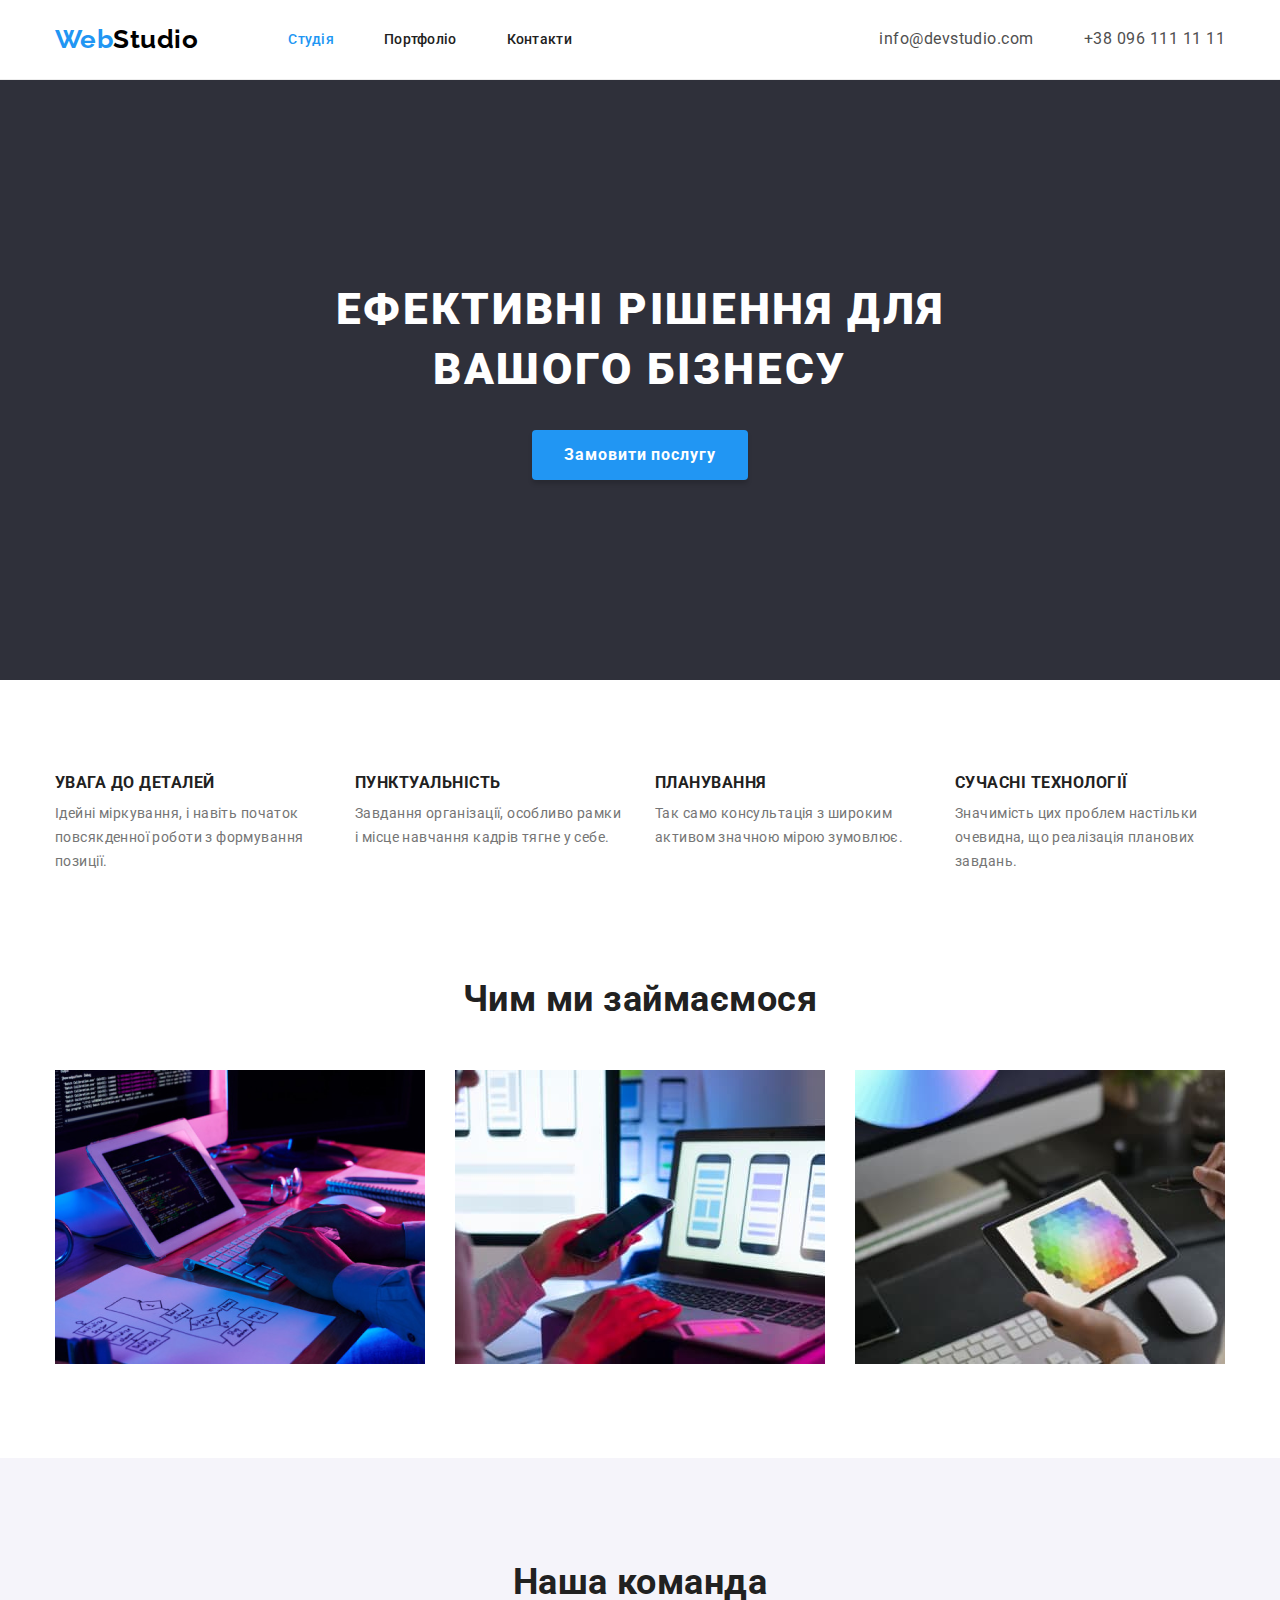
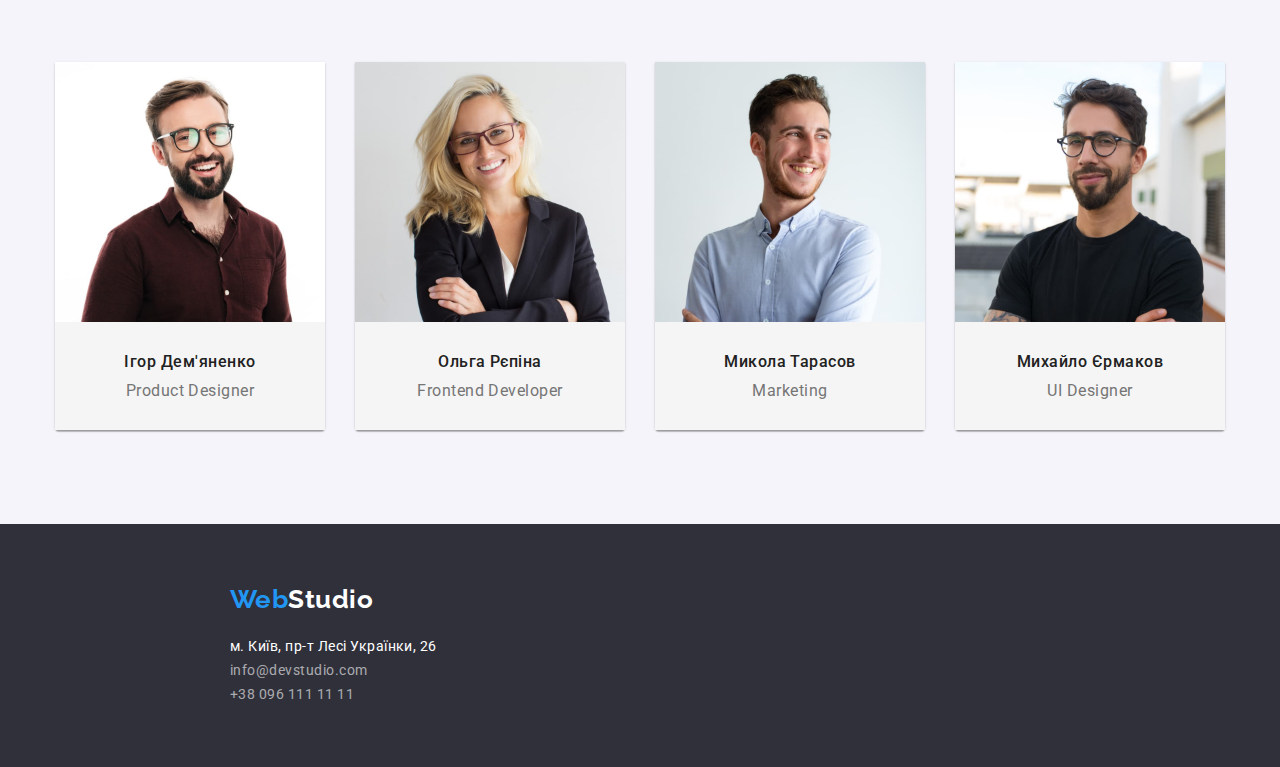
==== commit f1f09129: "HW-31Oct22" ====
--- a/index.html
+++ b/index.html
@@ -20,14 +20,14 @@
 
   <body>
     <header class="header">
-      <div class="container">
+      <div class="header-container">
         <nav class="nav">
           <a lang="en" class="logo" href="./index.html"
             >Web<span class="logo-studio">Studio</span></a
           >
           <ul class="nav-item-elements">
             <li>
-              <a class="nav-item" href="./index.html">Студія</a>
+              <a class="nav-item current" href="./index.html">Студія</a>
             </li>
             <li><a class="nav-item" href="./portfolio.html">Портфоліо</a></li>
             <li><a class="nav-item" href="#">Контакти</a></li>
@@ -35,12 +35,14 @@
         </nav>
         <ul class="nav-item-second">
           <li>
-            <a class="nav-item" href="mailto:info@devstudio.com">
+            <a class="nav-item-contac" href="mailto:info@devstudio.com">
               info@devstudio.com</a
             >
           </li>
           <li>
-            <a class="nav-item" href="tel:+380961111111">+38 096 111 11 11</a>
+            <a class="nav-item-contac" href="tel:+380961111111"
+              >+38 096 111 11 11</a
+            >
           </li>
         </ul>
       </div>
@@ -49,37 +51,33 @@
       <section class="section-hero">
         <div class="container">
           <h1 class="hero-title">Ефективні рішення для вашого бізнесу</h1>
-          <p>
-            <button type="button" class="primery-button">
-              Замовити послугу
-            </button>
-          </p>
+          <button type="button" class="primery-button">Замовити послугу</button>
         </div>
       </section>
       <section class="our-tasks">
         <div class="container">
           <ul class="advantages-list">
-            <li class="advantages-titles">
+            <li class="advantages-item">
               <h3 class="advantages-titles">Увага до деталей</h3>
               <p class="advantages-text">
                 Ідейні міркування, і навіть початок повсякденної роботи з
                 формування позиції.
               </p>
             </li>
-            <li class="advantages-titles">
+            <li class="advantages-item">
               <h3 class="advantages-titles">Пунктуальність</h3>
               <p class="advantages-text">
                 Завдання організації, особливо рамки і місце навчання кадрів
                 тягне у себе.
               </p>
             </li>
-            <li class="advantages-titles">
+            <li class="advantages-item">
               <h3 class="advantages-titles">Планування</h3>
               <p class="advantages-text">
                 Так само консультація з широким активом значною мірою зумовлює.
               </p>
             </li>
-            <li class="advantages-titles">
+            <li class="advantages-item">
               <h3 class="advantages-titles">Сучасні технології</h3>
               <p class="advantages-text">
                 Значимість цих проблем настільки очевидна, що реалізація
@@ -127,8 +125,10 @@
                 alt="фото Ігор Дем'яненко, Product Designer"
                 width="270"
               />
-              <h3 class="team-member">Ігор Дем'яненко</h3>
-              <p class="team-position">Product Designer</p>
+              <div class="team-signature">
+                <h3 class="team-member">Ігор Дем'яненко</h3>
+                <p class="team-position">Product Designer</p>
+              </div>
             </li>
             <li class="team-item">
               <img
@@ -136,8 +136,10 @@
                 alt="фото Ольга Рєпіна, Frontend Developer"
                 width="270"
               />
-              <h3 class="team-member">Ольга Рєпіна</h3>
-              <p class="team-position">Frontend Developer</p>
+              <div class="team-signature">
+                <h3 class="team-member">Ольга Рєпіна</h3>
+                <p class="team-position">Frontend Developer</p>
+              </div>
             </li>
             <li class="team-item">
               <img
@@ -145,8 +147,10 @@
                 alt="фото Микола Тарасов, Marketing"
                 width="270"
               />
-              <h3 class="team-member">Микола Тарасов</h3>
-              <p class="team-position">Marketing</p>
+              <div class="team-signature">
+                <h3 class="team-member">Микола Тарасов</h3>
+                <p class="team-position">Marketing</p>
+              </div>
             </li>
             <li class="team-item">
               <img
@@ -154,16 +158,18 @@
                 alt="фото Михайло Єрмаков, UI Designer"
                 width="270"
               />
-              <h3 class="team-member">Михайло Єрмаков</h3>
-              <p class="team-position">UI Designer</p>
+              <div class="team-signature">
+                <h3 class="team-member">Михайло Єрмаков</h3>
+                <p class="team-position">UI Designer</p>
+              </div>
             </li>
           </ul>
         </div>
       </section>
     </main>
     <footer class="footer">
-      <div class="section-footer">
-        <a class="logo" lang="en" href="./index.html"
+      <div class="container">
+        <a class="logo-footer" lang="en" href="./index.html"
           >Web<span class="logo-studio-footer">Studio</span></a
         >
         <address>
--- a/css/styles.css
+++ b/css/styles.css
@@ -15,6 +15,17 @@
   box-sizing: border-box;
 }
 
+img {
+  display: block;
+  max-width: 100%;
+  height: auto;
+}
+
+a {
+  text-decoration: none;
+  color: inherit;
+}
+
 body {
   font-family: 'Roboto', sans-serif;
   color: var(--color-primary);
@@ -39,13 +50,19 @@
   border-bottom: 1px solid #ececec;
 }
 
+.header-container {
+  display: flex;
+  justify-content: space-between;
+  align-items: center;
+  width: 1200px;
+  padding: 0 15px;
+  margin: 0 auto;
+}
+
 .container {
-  display: flex;
-  justify-content: center;
-  align-items: center;
   width: 1200px;
-  flex-wrap: wrap;
   padding: 0 15px;
+  margin: 0 auto;
 }
 
 .visually-hidden {
@@ -65,7 +82,6 @@
   display: flex;
   justify-content: center;
   align-items: center;
-  padding: 0 215px 0 0;
 }
 
 .nav-item {
@@ -79,7 +95,11 @@
   padding: 32px 0;
 }
 
-.nav-item:current,
+.current {
+  position: relative;
+  color: var(--color-blue);
+}
+
 .nav-item:hover,
 .nav-item:focus {
   color: var(--color-blue);
@@ -99,6 +119,17 @@
   gap: 50px;
 }
 
+.nav-item-contact {
+  font-weight: 500;
+  font-size: 14px;
+  text-decoration: none;
+  line-height: 1.1428;
+  letter-spacing: 0.02em;
+  color: var(--color-advantages-text);
+  gap: 50px;
+  padding: 32px 0;
+}
+
 .logo {
   font-family: 'Raleway', sans-serif;
   font-weight: 700;
@@ -117,18 +148,15 @@
 /*main*/
 
 .section-hero {
-  display: flex;
-  justify-content: center;
-  align-items: center;
-  max-width: 100%;
-  flex-direction: column;
-  padding: 196px 455px 190px;
+  max-width: 100%;
+  padding: 200px 0;
   line-height: 1.36;
   background-color: var(--color-section-background);
 }
 
 .hero-title {
-  padding: 94px 250px 30px;
+  max-width: 696px;
+  margin: 0 auto 30px;
   font-weight: 900;
   font-size: 44px;
   line-height: 1.36;
@@ -140,6 +168,7 @@
 
 .primery-button {
   padding: 10px 32px;
+  display: block;
   font-weight: 700;
   font-size: 16px;
   line-height: 1.875;
@@ -151,6 +180,7 @@
   border: 0.5px;
   box-shadow: 0px 4px 4px rgba(0, 0, 0, 0.15);
   border-radius: 4px;
+  margin: 0 auto;
 }
 .primery-button:hover,
 .primery-button:focus {
@@ -177,15 +207,19 @@
 .advantages-list {
   display: flex;
   justify-content: center;
-  width: 270px;
   text-align: left;
   font-weight: 700;
   font-size: 14px;
   line-height: 1.1428;
-  text-transform: uppercase;
   color: var(--color-secondary-button);
   gap: 30px;
   margin-left: 0px;
+}
+
+.advantages-item {
+  width: 270px;
+  margin-bottom: 10px;
+  text-transform: uppercase;
 }
 
 .advantages-titles {
@@ -246,13 +280,11 @@
 .team-list {
   display: flex;
   gap: 30px;
-  padding-bottom: 90px;
 }
 
 .team-item {
   display: flex;
   flex-direction: column;
-  padding-bottom: 30px;
   background-color: var(--color-primary-white);
   box-shadow: 0px 1px 3px rgba(0, 0, 0, 0.12), 0px 1px 1px rgba(0, 0, 0, 0.14),
     0px 2px 1px rgba(0, 0, 0, 0.2);
@@ -274,7 +306,11 @@
   line-height: 1.1875;
   text-align: center;
   color: var(--color-secondary-button);
-  padding: 30px 0 10px;
+  padding-bottom: 10px;
+}
+.team-signature {
+  padding: 30px;
+  background-color: var(--color-background);
 }
 
 /*footer*/
@@ -284,14 +320,22 @@
   flex-direction: column;
   background-color: var(--color-section-background);
   max-width: 100%;
-}
-
-.section-footer {
   padding: 60px 0 60px 215px;
 }
 
 .logo-studio-footer {
   color: #ffffff;
+}
+
+.logo-footer {
+  font-family: 'Raleway', sans-serif;
+  font-weight: 700;
+  font-size: 26px;
+  line-height: 1.1923;
+  color: var(--color-blue);
+  text-decoration: none;
+  display: block;
+  margin-bottom: 20px;
 }
 
 .mail-address {
@@ -316,7 +360,7 @@
   font-style: normal;
   color: rgba(255, 255, 255, 0.6);
   text-decoration: none;
-  padding-bottom: 6px;
+  padding-bottom: 9px;
 }
 
 .address-email:hover {
@@ -341,7 +385,7 @@
 .buttons-row {
   display: flex;
   justify-items: center;
-  justify-content: space-between;
+  justify-content: center;
   align-items: center;
   height: 38px;
   gap: 8px;
@@ -381,8 +425,10 @@
 .img-text {
   display: flex;
   flex-direction: column;
-  border-width: 0 1px 1px 1px;
-  border-color: #eeeeee;
+  text-decoration: none;
+  border-left: 1px solid #eee;
+  border-right: 1px solid #eee;
+  border-bottom: 1px solid #eee;
   padding: 20px 24px;
 }
 
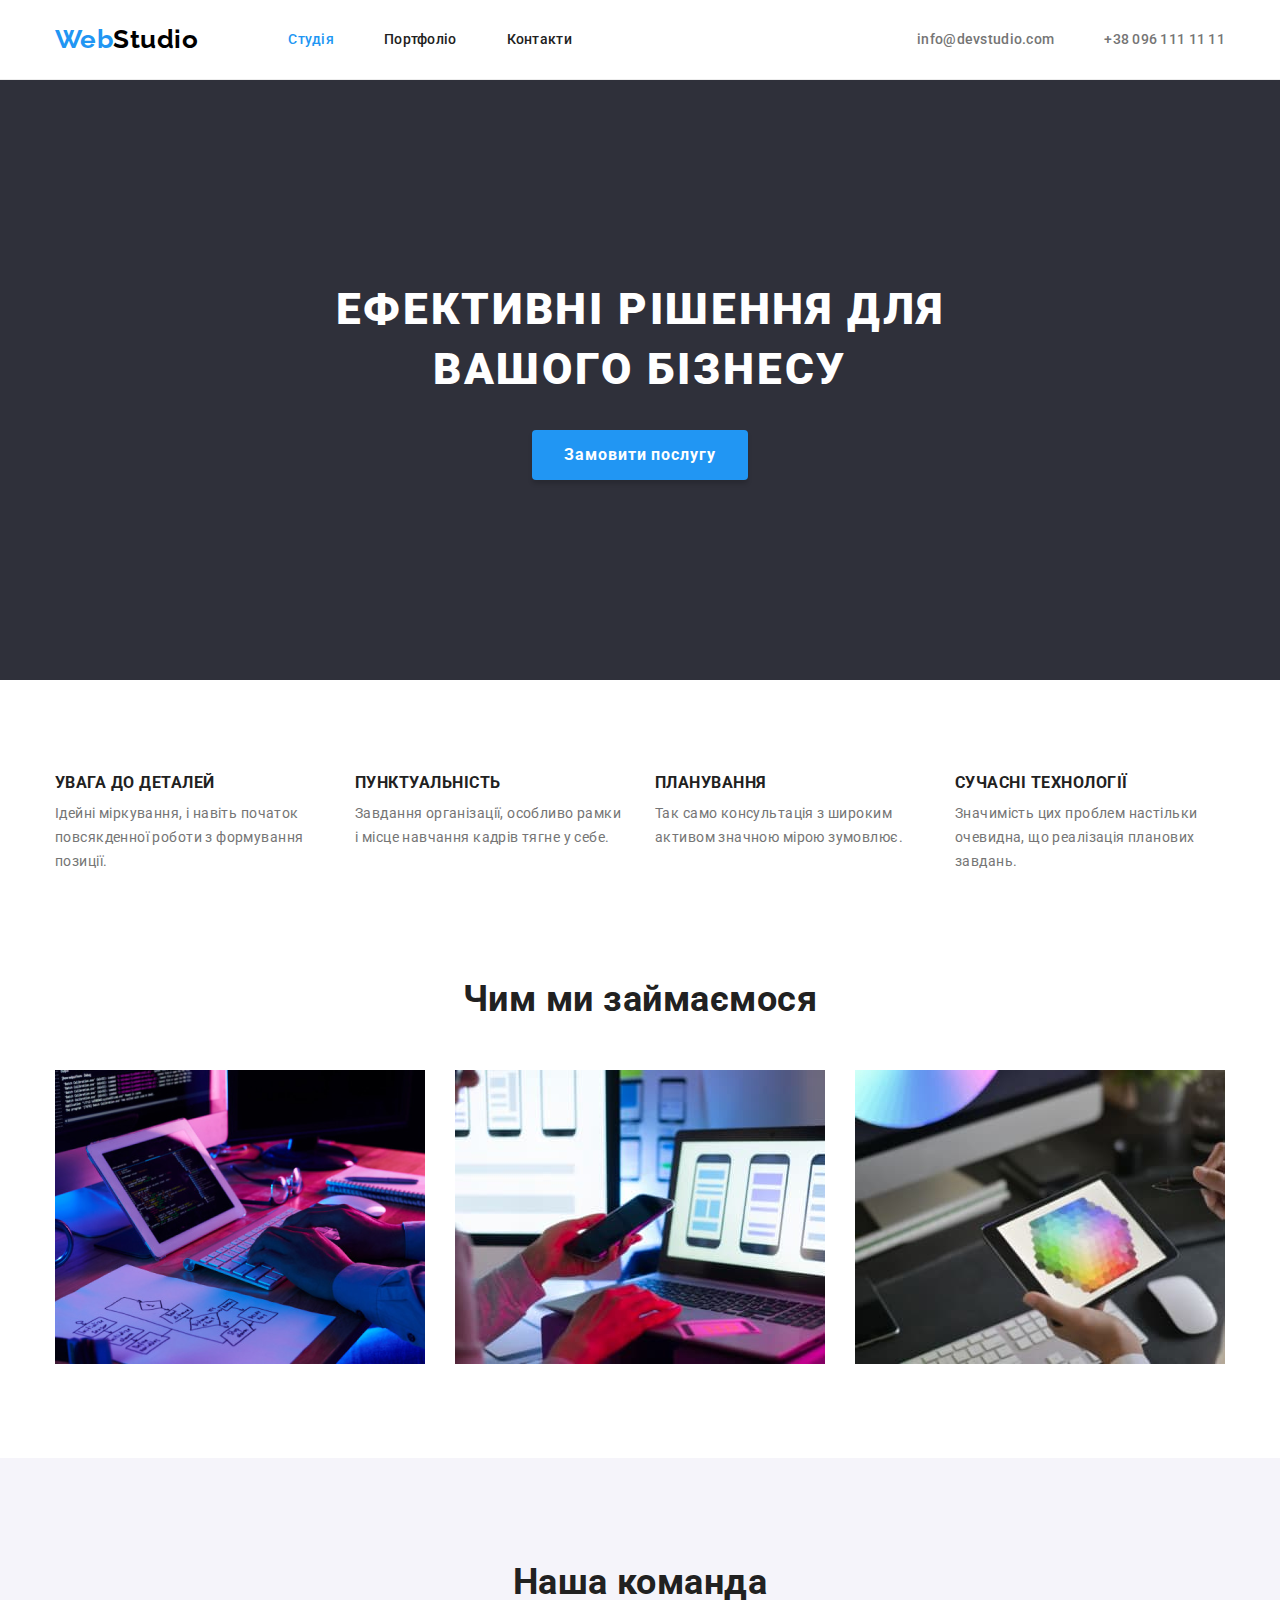
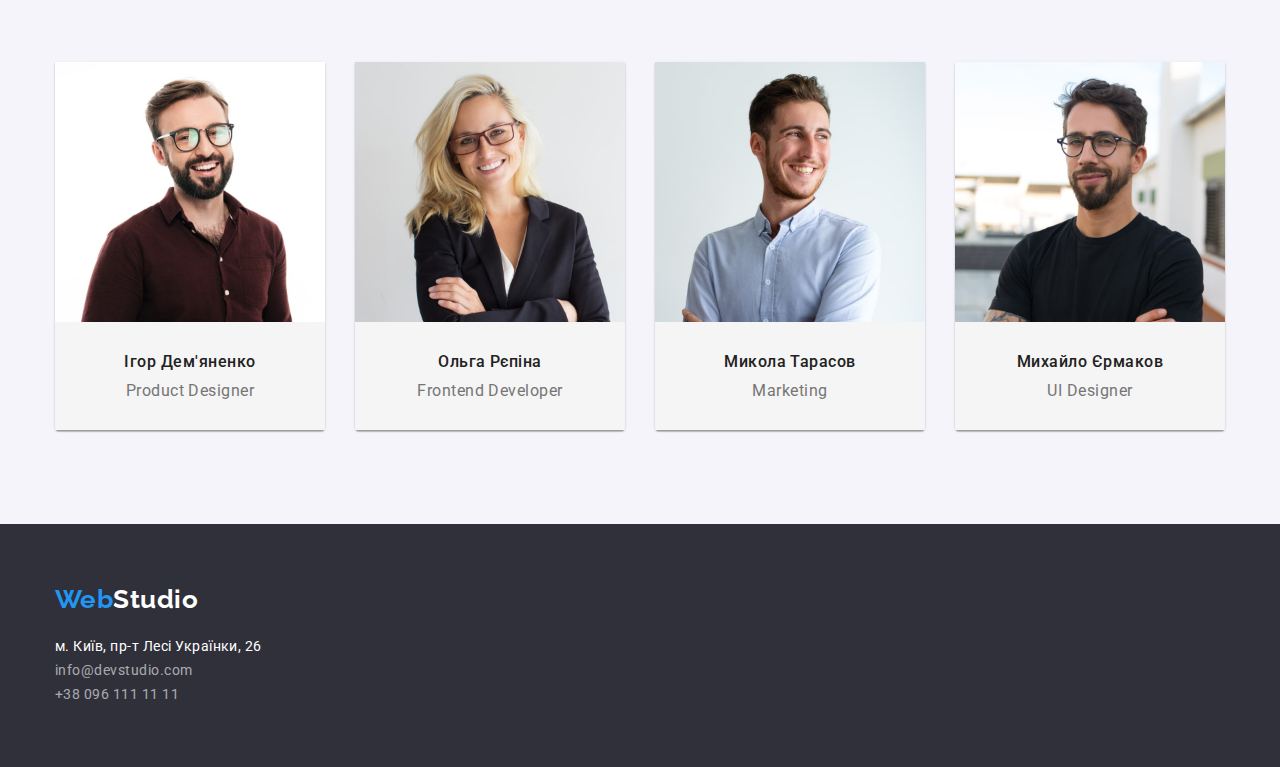
==== commit 877a4a48: "HW#3 final" ====
--- a/index.html
+++ b/index.html
@@ -35,12 +35,12 @@
         </nav>
         <ul class="nav-item-second">
           <li>
-            <a class="nav-item-contac" href="mailto:info@devstudio.com">
+            <a class="nav-item-contact" href="mailto:info@devstudio.com">
               info@devstudio.com</a
             >
           </li>
           <li>
-            <a class="nav-item-contac" href="tel:+380961111111"
+            <a class="nav-item-contact" href="tel:+380961111111"
               >+38 096 111 11 11</a
             >
           </li>
@@ -189,7 +189,7 @@
               >
             </li>
             <li>
-              <a class="address-email" href="tel:+380961111111"
+              <a class="address-phone" href="tel:+380961111111"
                 >+38 096 111 11 11</a
               >
             </li>
--- a/css/styles.css
+++ b/css/styles.css
@@ -100,8 +100,7 @@
   color: var(--color-blue);
 }
 
-.nav-item:hover,
-.nav-item:focus {
+.nav-item:hover {
   color: var(--color-blue);
 }
 
@@ -128,6 +127,10 @@
   color: var(--color-advantages-text);
   gap: 50px;
   padding: 32px 0;
+}
+
+.nav-item-contact:hover {
+  color: var(--color-blue);
 }
 
 .logo {
@@ -306,8 +309,9 @@
   line-height: 1.1875;
   text-align: center;
   color: var(--color-secondary-button);
-  padding-bottom: 10px;
-}
+  margin-bottom: 10px;
+}
+
 .team-signature {
   padding: 30px;
   background-color: var(--color-background);
@@ -320,7 +324,7 @@
   flex-direction: column;
   background-color: var(--color-section-background);
   max-width: 100%;
-  padding: 60px 0 60px 215px;
+  padding: 60px 0;
 }
 
 .logo-studio-footer {
@@ -344,8 +348,9 @@
   line-height: 1.7142;
   color: #ffffff;
   text-decoration: none;
-  padding-bottom: 9px;
-}
+  margin-bottom: 9px;
+}
+
 .mail-address:hover {
   color: var(--color-blue);
 }
@@ -360,7 +365,7 @@
   font-style: normal;
   color: rgba(255, 255, 255, 0.6);
   text-decoration: none;
-  padding-bottom: 9px;
+  margin-bottom: 9px;
 }
 
 .address-email:hover {
@@ -368,6 +373,18 @@
 }
 
 .address-email:focus {
+  color: var(--color-blue);
+}
+
+.address-phone {
+  font-size: 14px;
+  line-height: 1.7142;
+  font-style: normal;
+  color: rgba(255, 255, 255, 0.6);
+  text-decoration: none;
+}
+
+.address-phone:hover {
   color: var(--color-blue);
 }
 
